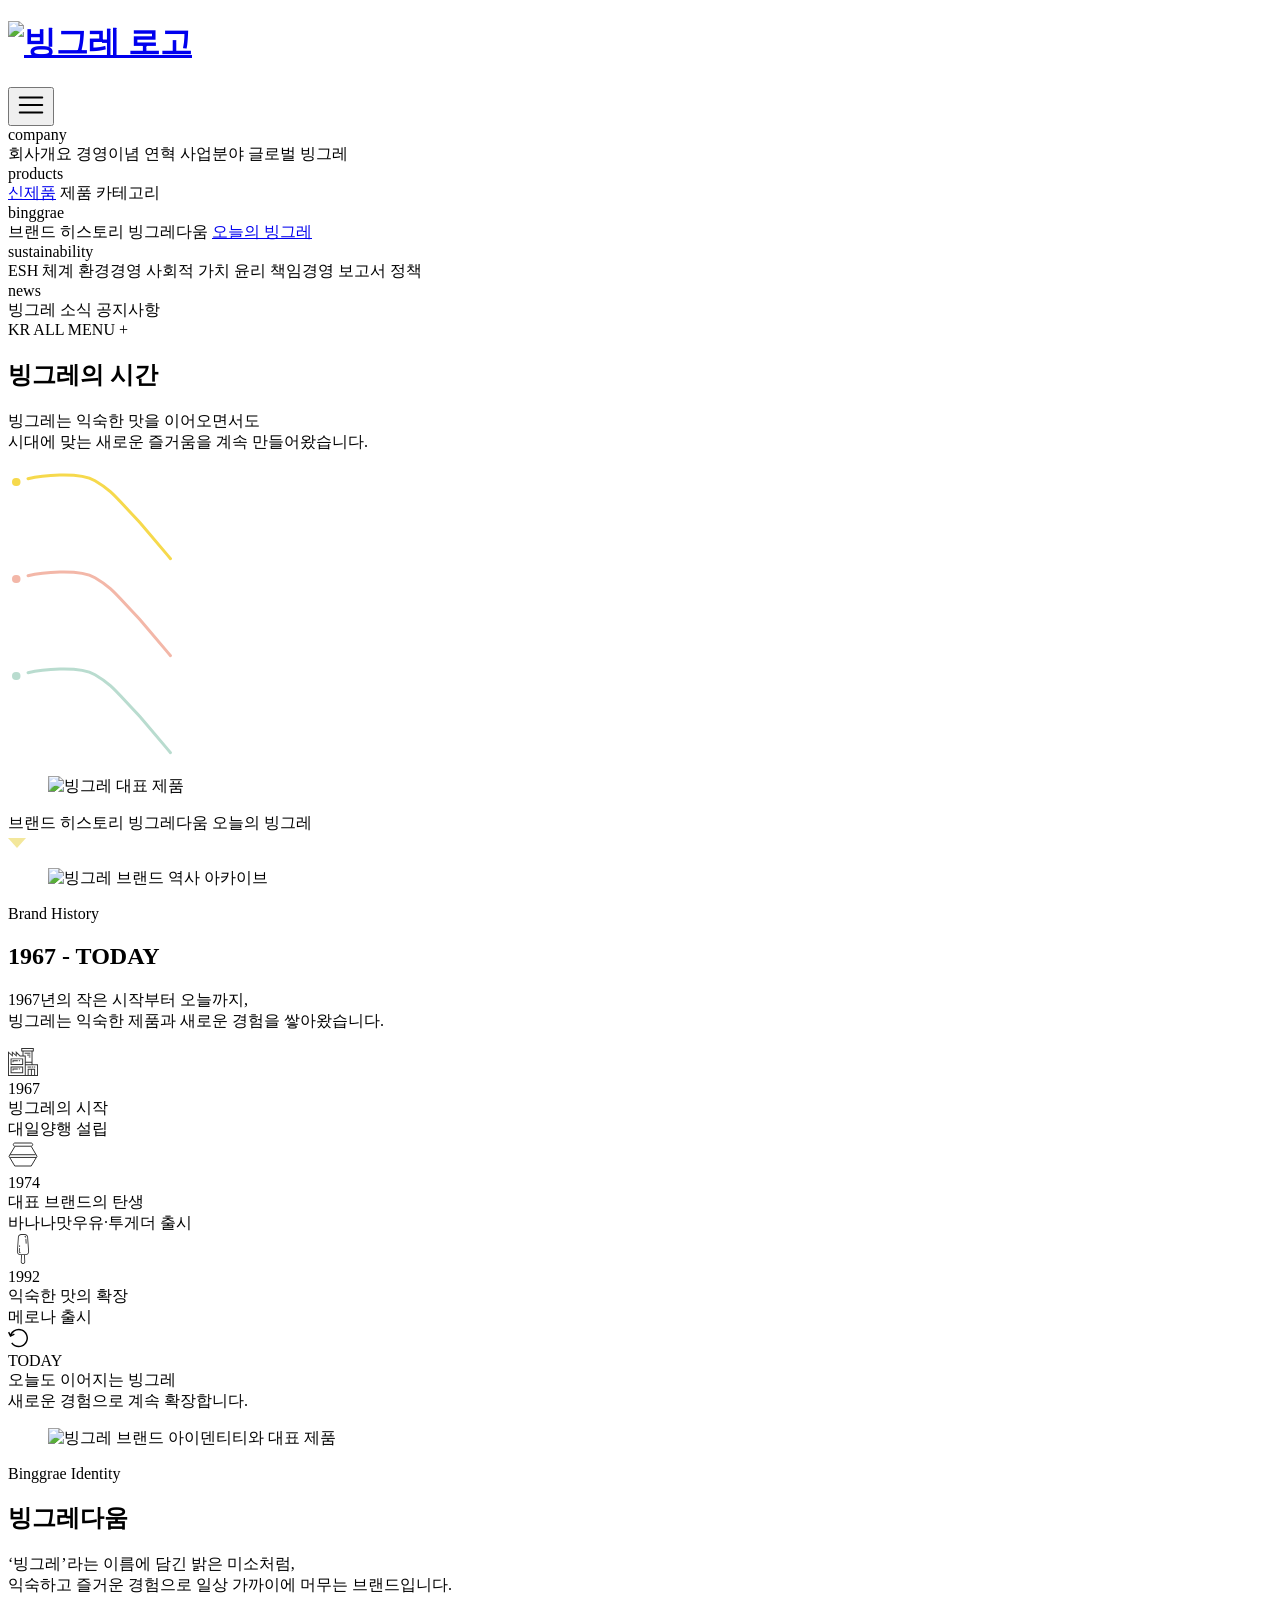
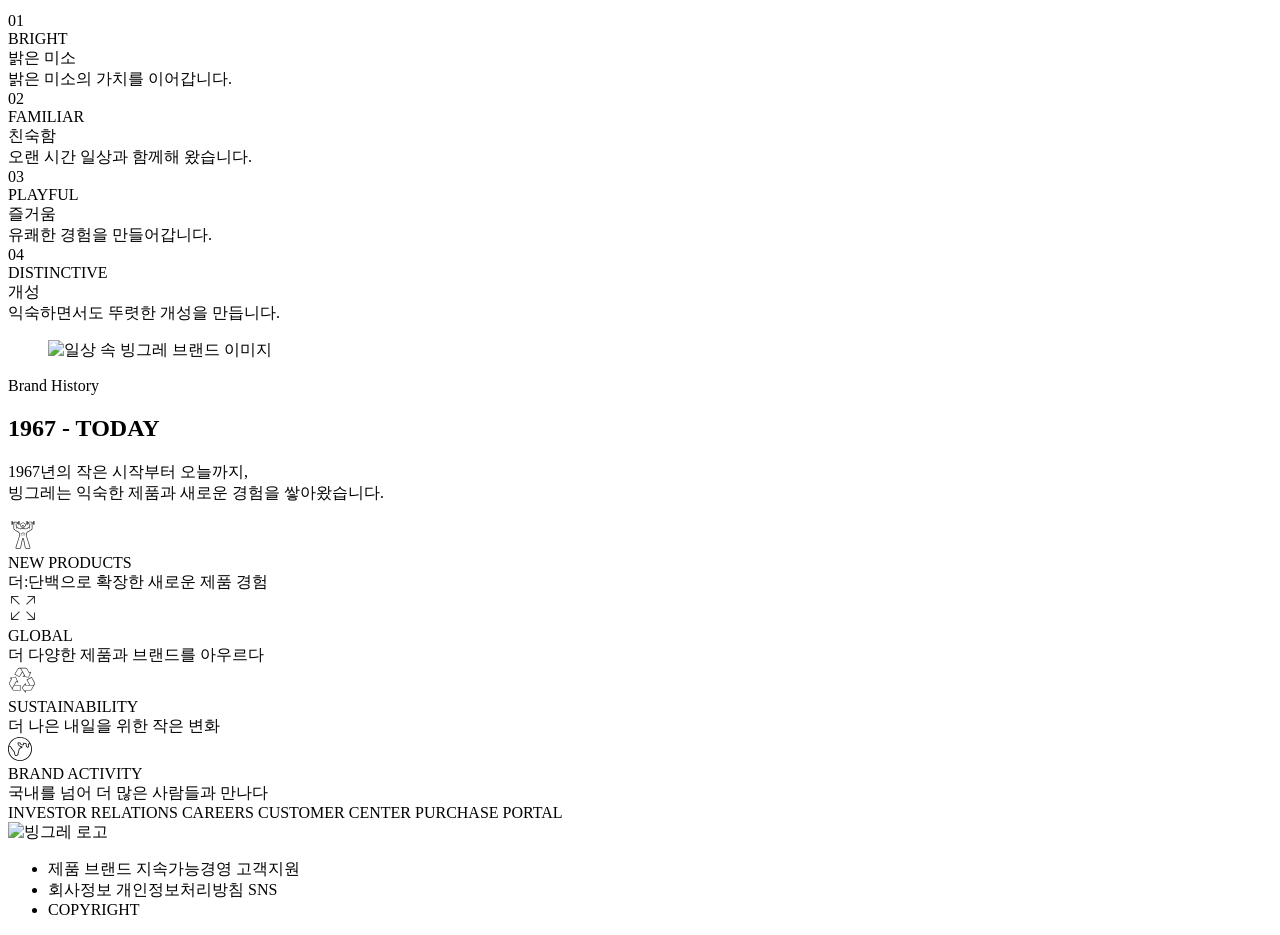
==== binggrae/index.html @ 40b44b86 "Create index.html" ====
<!DOCTYPE html>
<html lang="ko">

<head>
    <meta charset="UTF-8">
    <meta name="viewport" content="width=device-width, initial-scale=1.0">
    <title>빙그레의 시간</title>
    <link href="https://cdn.jsdelivr.net/gh/sun-typeface/SUIT@2/fonts/static/woff2/SUIT.css" rel="stylesheet">
    <link rel="stylesheet" href="./css/common.css">
    <link rel="stylesheet" href="./css/binggrae.css">
</head>

<body>
    <header class="header">
        <h1 class="header_logo">
            <a href="index.html">
                <img src="./images/logo.svg" alt="빙그레 로고">
            </a>
        </h1>
        <button class="hamburger" type="button" aria-label="전체 메뉴 열기">
            <svg width="30" height="30" viewBox="0 0 30 30" fill="none" xmlns="http://www.w3.org/2000/svg">
                <path d="M3.75 15H26.25M3.75 7.5H26.25M3.75 22.5H26.25" stroke="black" stroke-width="2"
                    stroke-linecap="round" stroke-linejoin="round" />
            </svg>
        </button>
        <div class="header_inner">
            <nav class="top_menu">
                <div class="main_menu">
                    <a class="company">company</a>
                    <div class="sub_menu">
                        <a class="company_overview">회사개요</a>
                        <a class="management_philosophy">경영이념</a>
                        <a class="history">연혁</a>
                        <a class="our_business">사업분야</a>
                        <a class="global_bingrae">글로벌 빙그레</a>
                    </div>
                </div>
                <div class="main_menu">
                    <a class="products">products</a>
                    <div class="sub_menu">
                        <a href="./products.html" class="new_product">신제품</a>
                        <a class="category">제품 카테고리</a>
                    </div>
                </div>
                <div class="main_menu">
                    <a class="binggrae">binggrae</a>
                    <div class="sub_menu">
                        <a class="brand_history">브랜드 히스토리</a>
                        <a class="binggrae_style">빙그레다움</a>
                        <a href="./binggrae.html" class="todays_binggrae">오늘의 빙그레</a>
                    </div>
                </div>
                <div class="main_menu">
                    <a class="sustainbility">sustainability</a>
                    <div class="sub_menu">
                        <a class="environment_safety_health">ESH 체계</a>
                        <a class="environmental_management">환경경영</a>
                        <a class="social_impact">사회적 가치</a>
                        <a class="ethical_management">윤리 책임경영</a>
                        <a class="reporting_policy">보고서 정책</a>
                    </div>
                </div>
                <div class="main_menu">
                    <a class="news">news</a>
                    <div class="sub_menu">
                        <a class="m_binggrae_news">빙그레 소식</a>
                        <a class="announcement">공지사항</a>
                    </div>
                </div>
            </nav>
        </div>
        <div class="utility_menu">
            <a>KR</a>
            <a>ALL MENU +</a>
        </div>
    </header>
    <main>
        <section id="brand_intro" class="history_active">
            <div class="brand_inner inner">
                <div class="brand_intro_header">
                    <div class="intro_top">
                        <div class="brand_introd_text">
                            <h2 class="intro_title">빙그레의 <span class="intro_deco">시간</span></h2>
                            <p class="intro_description">빙그레는 익숙한 맛을 이어오면서도<br>
                                시대에 맞는 새로운 즐거움을 계속 만들어왔습니다.</p>
                            <div class="brand_decoration decoration_history">
                                <svg width="168" height="93" viewBox="0 0 168 93" fill="none"
                                    xmlns="http://www.w3.org/2000/svg">
                                    <path d="M8 13H8.52242" stroke="#F6D94C" stroke-width="8" stroke-linecap="round"
                                        stroke-linejoin="round" />
                                    <path
                                        d="M20 9.7435C32 6.74334 70.5 2.24296 87 11.6789C103.5 21.1149 109 29.6789 132.5 54.1789C132.5 54.1789 148 72.6787 162.5 89.6787"
                                        stroke="#F6D94C" stroke-width="3" stroke-linecap="round" />
                                </svg>
                            </div>
                            <div class="brand_decoration decoration_identity">
                                <svg width="168" height="93" viewBox="0 0 168 93" fill="none"
                                    xmlns="http://www.w3.org/2000/svg">
                                    <path d="M8 13H8.52242" stroke="#F3B7A8" stroke-width="8" stroke-linecap="round"
                                        stroke-linejoin="round" />
                                    <path
                                        d="M20 9.7435C32 6.74334 70.5 2.24296 87 11.6789C103.5 21.1149 109 29.6789 132.5 54.1789C132.5 54.1789 148 72.6787 162.5 89.6787"
                                        stroke="#F3B7A8" stroke-width="3" stroke-linecap="round" />
                                </svg>
                            </div>
                            <div class="brand_decoration decoration_today">
                                <svg width="168" height="93" viewBox="0 0 168 93" fill="none"
                                    xmlns="http://www.w3.org/2000/svg">
                                    <path d="M8 13H8.52242" stroke="#B9DCCF" stroke-width="8" stroke-linecap="round"
                                        stroke-linejoin="round" />
                                    <path
                                        d="M20 9.7435C32 6.74334 70.5 2.24296 87 11.6789C103.5 21.1149 109 29.6789 132.5 54.1789C132.5 54.1789 148 72.6787 162.5 89.6787"
                                        stroke="#B9DCCF" stroke-width="3" stroke-linecap="round" />
                                </svg>
                            </div>
                        </div>
                        <figure class="brand_intro_products">
                            <img src="./images/brand_intro_products.png" alt="빙그레 대표 제품">
                        </figure>
                    </div>
                </div>
                <div class="intro_tabs">
                    <a class="tab_history tabs_button active">
                        브랜드 히스토리
                    </a>
                    <a class="tab_identity tabs_button">
                        빙그레다움
                    </a>
                    <a class="tab_today tabs_button">
                        오늘의 빙그레
                    </a>
                </div>
                <div class="brand_tab_indicator">
                    <svg width="18" height="10" viewBox="0 0 18 10" fill="none" xmlns="http://www.w3.org/2000/svg">
                        <path d="M9 10L0 0H18L9 10Z" fill="#F3E79B" />
                    </svg>
                </div>
            </div>
        </section>

        <section id="brand_history" class="brand_contents active">
            <div class="contents_inner inner">
                <div class="contents_top">
                    <figure class="content_img">
                        <img src="./images/brand_history_archive.jpg" alt="빙그레 브랜드 역사 아카이브">
                    </figure>
                    <div class="content_text">
                        <p class="content_sub_title">
                            Brand History
                        </p>
                        <h2 class="content_main_title">
                            1967 - TODAY
                        </h2>
                        <p class="content_decoration">
                            1967년의 작은 시작부터 오늘까지,<br>
                            빙그레는 익숙한 제품과 새로운 경험을 쌓아왔습니다.
                        </p>
                    </div>
                </div>
                <div class="contents_list">
                    <div class="history_start contents_item">
                        <div class="content_dot">
                            <svg width="30" height="28" viewBox="0 0 30 28" fill="none"
                                xmlns="http://www.w3.org/2000/svg">
                                <path
                                    d="M24.5162 16.3595V3.46067H25.8064V0H13.2258V3.46067H14.5161V7.55057H12.2971L7.74188 3.10797V6.63521L3.871 3.17449V6.63516L0 3.17449V28H30V16.3595H24.5162ZM14.1936 2.51686V0.943814H24.8387V2.51686H14.1936ZM17.742 13.8427V7.55057H15.4839V3.46067H23.5484V13.8427H17.742ZM23.5484 14.7865V16.3595H17.7419V14.7865H23.5484ZM16.7742 27.0562H0.967734V5.31995L4.83873 8.78062V5.31995L8.70973 8.78062V5.38647L11.8965 8.49444H16.7743L16.7742 27.0562ZM22.9032 27.0562H20.6452V21.7079H22.9032V27.0562ZM26.129 27.0562H23.8709V21.7079H26.129V27.0562ZM29.0323 27.0562H27.0968V20.7641H19.6774V27.0562H17.742V17.3034H29.0323V27.0562Z"
                                    fill="#333333" />
                                <path d="M22.4194 4.71907H16.6129V5.66288H22.4194V4.71907Z" fill="#333333" />
                                <path d="M22.4194 6.60675H19.1936V7.55057H22.4194V6.60675Z" fill="#333333" />
                                <path d="M22.4194 8.49438H20.8065V9.43819H22.4194V8.49438Z" fill="#333333" />
                                <path
                                    d="M2.58064 10.382V16.9888H15.1613V10.382H2.58064ZM14.1936 16.045H3.54838V11.3258H14.1935L14.1936 16.045Z"
                                    fill="#333333" />
                                <path
                                    d="M2.58064 18.5618V25.1686H15.1613V18.5618H2.58064ZM14.1936 24.2247H3.54838V19.5056H14.1935L14.1936 24.2247Z"
                                    fill="#333333" />
                                <path d="M23.3871 18.5618H19.5161V19.5056H23.3871V18.5618Z" fill="#333333" />
                                <path d="M27.258 18.5618H25.9678V19.5056H27.258V18.5618Z" fill="#333333" />
                                <path d="M25.3226 18.5618H24.0323V19.5056H25.3226V18.5618Z" fill="#333333" />
                                <path d="M4.51611 12.2696V14.3146H5.48385V13.2135H9.83871V12.2696H4.51611Z"
                                    fill="#333333" />
                                <path d="M12.0967 12.2696H10.8064V13.2135H12.0967V12.2696Z" fill="#333333" />
                                <path d="M4.51611 20.4494V22.4944H5.48385V21.3932H9.83871V20.4494H4.51611Z"
                                    fill="#333333" />
                                <path d="M12.0967 20.4494H10.8064V21.3932H12.0967V20.4494Z" fill="#333333" />
                            </svg>
                        </div>
                        <div class="content_year">
                            1967
                        </div>
                        <div class="content_title">
                            빙그레의 시작
                        </div>
                        <div class="content_detail">
                            대일양행 설립
                        </div>
                    </div>
                    <div class="history_birth contents_item">
                        <div class="content_dot">
                            <svg width="30" height="30" viewBox="0 0 30 30" fill="none"
                                xmlns="http://www.w3.org/2000/svg">
                                <g clip-path="url(#clip0_3648_17)">
                                    <path
                                        d="M6.92943 6.37191L1.91491 14.7214L1 16.2662L6.76465 26H23.2353L29 16.2662L23.2353 6.37191M1.91491 14.7214H2.31765M2.15294 14.7214H27.6824M2.15294 17.451H28.3412M6.92943 6.21134H23.0706C23.9803 6.21134 24.7177 5.49246 24.7177 4.60567C24.7177 3.71888 23.9803 3 23.0706 3H6.92943C6.01978 3 5.28236 3.71888 5.28236 4.60567C5.28236 5.49246 6.01978 6.21134 6.92943 6.21134Z"
                                        stroke="#333333" />
                                </g>
                                <defs>
                                    <clipPath id="clip0_3648_17">
                                        <rect width="30" height="30" fill="white" />
                                    </clipPath>
                                </defs>
                            </svg>
                        </div>
                        <div class="content_year">
                            1974
                        </div>
                        <div class="content_title">
                            대표 브랜드의 탄생
                        </div>
                        <div class="content_detail">
                            바나나맛우유·투게더 출시
                        </div>
                    </div>
                    <div class="history_expansion contents_item">
                        <div class="content_dot">
                            <svg width="30" height="30" viewBox="0 0 30 30" fill="none"
                                xmlns="http://www.w3.org/2000/svg">
                                <path
                                    d="M21.0663 17.5912L20.0505 3.03153C19.9319 1.33162 18.5042 0 16.8001 0H13.1959C11.4918 0 10.0641 1.33162 9.94546 3.03153L8.92969 17.5912C8.86705 18.4893 9.18325 19.382 9.79728 20.0404C10.4114 20.6987 11.2798 21.0763 12.1801 21.0763H13.1249L12.7783 27.6605C12.746 28.2755 12.9616 28.8603 13.3855 29.3071C13.8095 29.754 14.3821 30 14.998 30C15.6139 30 16.1866 29.754 16.6105 29.3071C17.0344 28.8603 17.2501 28.2755 17.2177 27.6605L16.8711 21.0763H17.8159C18.7161 21.0763 19.5846 20.6987 20.1987 20.0404C20.8127 19.382 21.1289 18.4893 21.0663 17.5912ZM16.3383 27.7067C16.3578 28.0781 16.2276 28.4312 15.9716 28.701C15.7157 28.9708 15.3699 29.1194 14.998 29.1194C14.6262 29.1194 14.2804 28.9708 14.0244 28.701C13.7684 28.4313 13.6382 28.0781 13.6578 27.7067L14.0068 21.0763H15.9893L16.3383 27.7067ZM19.5547 19.4398C19.1 19.9272 18.4825 20.1957 17.8159 20.1957H12.1802C11.5136 20.1957 10.8961 19.9272 10.4414 19.4398C9.98668 18.9522 9.76182 18.3176 9.80826 17.6526L10.824 3.09288C10.9106 1.85237 11.9525 0.880626 13.196 0.880626H16.8001C18.0436 0.880626 19.0855 1.85237 19.1721 3.09282L20.1878 17.6525C20.2342 18.3175 20.0094 18.9522 19.5547 19.4398Z"
                                    fill="#333333" />
                                <path
                                    d="M11.5699 13.0906C11.5803 13.0913 11.5906 13.0917 11.601 13.0917C11.8302 13.0917 12.0235 12.9142 12.0398 12.682L12.1053 11.7424C12.1222 11.4998 11.9393 11.2895 11.6967 11.2725C11.4545 11.2562 11.2437 11.4385 11.2268 11.6811L11.1612 12.6207C11.1443 12.8633 11.3272 13.0737 11.5699 13.0906Z"
                                    fill="#333333" />
                                <path
                                    d="M18.3132 5.10691C18.2962 4.86433 18.0864 4.6818 17.8433 4.6983C17.6007 4.71527 17.4178 4.92562 17.4347 5.1682L17.7296 9.39527C17.7458 9.62746 17.9392 9.80499 18.1684 9.80499C18.1786 9.80499 18.189 9.80464 18.1995 9.80388C18.4421 9.78691 18.625 9.57656 18.6081 9.33398L18.3132 5.10691Z"
                                    fill="#333333" />
                                <path
                                    d="M17.7363 3.63352C17.7465 3.63352 17.7569 3.63317 17.7673 3.63241C18.0099 3.6155 18.1929 3.40509 18.1759 3.16257C18.1258 2.44274 17.5213 1.87891 16.7997 1.87891C16.5565 1.87891 16.3594 2.07605 16.3594 2.31922C16.3594 2.56239 16.5565 2.75953 16.7997 2.75953C17.0606 2.75953 17.2793 2.96349 17.2975 3.2238C17.3137 3.45599 17.5071 3.63352 17.7363 3.63352Z"
                                    fill="#333333" />
                                <path
                                    d="M12.1807 18.3168C12.0014 18.3168 11.8833 18.2305 11.8158 18.1582C11.7482 18.0858 11.6704 17.9619 11.6828 17.783L11.9076 14.5608C11.9245 14.3182 11.7416 14.1079 11.499 14.0909C11.2567 14.0741 11.046 14.2569 11.0291 14.4995L10.8043 17.7218C10.768 18.2424 11.0189 18.595 11.1717 18.7588C11.3245 18.9227 11.6588 19.1975 12.1807 19.1975C12.4239 19.1975 12.621 19.0003 12.621 18.7572C12.621 18.514 12.4239 18.3168 12.1807 18.3168Z"
                                    fill="#333333" />
                            </svg>
                        </div>
                        <div class="content_year">
                            1992
                        </div>
                        <div class="content_title">
                            익숙한 맛의 확장
                        </div>
                        <div class="content_detail">
                            메로나 출시
                        </div>
                    </div>
                    <div class="history_today contents_item">
                        <div class="history_dot">
                            <svg width="20" height="20" viewBox="0 0 20 20" fill="none"
                                xmlns="http://www.w3.org/2000/svg">
                                <g clip-path="url(#clip0_3648_37)">
                                    <path
                                        d="M10.7393 0.739258C7.08653 0.739258 3.86294 2.84696 2.36185 6.04212L1.31765 3.87394L0 4.50861L2.16855 9.01L6.66994 6.84133L6.03515 5.52393L3.69018 6.65337C4.95693 3.97024 7.66788 2.20177 10.7393 2.20177C15.0395 2.20177 18.5378 5.70026 18.5378 10.0004C18.5378 14.3006 15.0395 17.7992 10.7393 17.7992C8.20723 17.7992 5.82303 16.5622 4.36187 14.4903L3.16648 15.3334C4.90192 17.7931 7.73271 19.2616 10.7393 19.2616C15.8455 19.2616 20 15.1071 20 10.0004C20 4.89378 15.8455 0.739258 10.7393 0.739258Z"
                                        fill="black" />
                                </g>
                                <defs>
                                    <clipPath id="clip0_3648_37">
                                        <rect width="20" height="20" fill="white" />
                                    </clipPath>
                                </defs>
                            </svg>
                        </div>
                        <div class="history_year">
                            TODAY
                        </div>
                        <div class="content_title">
                            오늘도 이어지는 빙그레
                        </div>
                        <div class="content_detail">
                            새로운 경험으로 계속 확장합니다.
                        </div>
                    </div>
                </div>
            </div>
        </section>

        <section id="brand_identity" class="brand_contents">
            <div class="contents_inner inner">
                <div class="contents_top">
                    <figure class="content_img">
                        <img src="./images/brand_identity_products.jpg" alt="빙그레 브랜드 아이덴티티와 대표 제품">
                    </figure>
                    <div class="content_text">
                        <p class="content_sub_title">
                            Binggrae Identity
                        </p>
                        <h2 class="content_main_title">
                            빙그레다움
                        </h2>
                        <p class="content_decoration">
                            ‘빙그레’라는 이름에 담긴 밝은 미소처럼,<br>
                            익숙하고 즐거운 경험으로 일상 가까이에 머무는 브랜드입니다.
                        </p>
                    </div>
                </div>
                <div class="contents_list">
                    <div class="identity_bright contents_item">
                        <div class="identity_counter">
                            01
                        </div>
                        <div class="identity_keyword">
                            BRIGHT
                        </div>
                        <div class="content_title">
                            밝은 미소
                        </div>
                        <div class="content_detail">
                            밝은 미소의 가치를 이어갑니다.
                        </div>
                    </div>
                    <div class="identity_familiar contents_item">
                        <div class="identity_counter">
                            02
                        </div>
                        <div class="identity_keyword">
                            FAMILIAR
                        </div>
                        <div class="content_title">
                            친숙함
                        </div>
                        <div class="content_detail">
                            오랜 시간 일상과 함께해 왔습니다.
                        </div>
                    </div>
                    <div class="identity_playful contents_item">
                        <div class="identity_counter">
                            03
                        </div>
                        <div class="identity_keyword">
                            PLAYFUL
                        </div>
                        <div class="content_title">
                            즐거움
                        </div>
                        <div class="content_detail">
                            유쾌한 경험을 만들어갑니다.
                        </div>
                    </div>
                    <div class="identity_distinctive contents_item">
                        <div class="identity_counter">
                            04
                        </div>
                        <div class="identity_keyword">
                            DISTINCTIVE
                        </div>
                        <div class="content_title">
                            개성
                        </div>
                        <div class="content_detail">
                            익숙하면서도 뚜렷한 개성을 만듭니다.
                        </div>
                    </div>
                </div>
            </div>
        </section>

        <section id="brand_today" class="brand_contents">
            <div class="contents_inner inner">
                <div class="contents_top">
                    <figure class="content_img">
                        <img src="./images/brand_today_lifestyle.jpg" alt="일상 속 빙그레 브랜드 이미지">
                    </figure>
                    <div class="content_text">
                        <p class="content_sub_title">
                            Brand History
                        </p>
                        <h2 class="content_main_title">
                            1967 - TODAY
                        </h2>
                        <p class="content_decoration">
                            1967년의 작은 시작부터 오늘까지,<br>
                            빙그레는 익숙한 제품과 새로운 경험을 쌓아왔습니다.
                        </p>
                    </div>
                </div>
                <div class="contents_list">
                    <div class="today_products contents_item">
                        <div class="content_dot">
                            <svg width="30" height="30" viewBox="0 0 30 30" fill="none"
                                xmlns="http://www.w3.org/2000/svg">
                                <path
                                    d="M26.0803 1.08496H25.6249C25.5671 1.08496 25.5098 1.09635 25.4564 1.11849C25.4029 1.14062 25.3544 1.17306 25.3135 1.21396C25.2726 1.25486 25.2401 1.30341 25.218 1.35685C25.1959 1.41029 25.1845 1.46756 25.1845 1.5254V2.51547H24.1963C24.1569 2.27904 24.0347 2.06434 23.8515 1.90978C23.6683 1.75522 23.4361 1.6709 23.1964 1.6719H21.3096C21.0745 1.6723 20.8469 1.75412 20.6653 1.90343C20.4838 2.05275 20.3596 2.26035 20.3138 2.49092L20.309 2.51547H19.7188V1.5254C19.7188 1.40859 19.6724 1.29656 19.5898 1.21396C19.5072 1.13137 19.3952 1.08496 19.2784 1.08496H18.823C18.7651 1.08496 18.7079 1.09635 18.6544 1.11849C18.601 1.14062 18.5524 1.17306 18.5115 1.21396C18.4707 1.25486 18.4382 1.30341 18.4161 1.35685C18.3939 1.41029 18.3825 1.46756 18.3825 1.5254V4.3669C18.3825 4.42474 18.3939 4.48201 18.4161 4.53545C18.4382 4.58888 18.4707 4.63744 18.5115 4.67833C18.5524 4.71923 18.601 4.75168 18.6544 4.77381C18.7079 4.79594 18.7651 4.80733 18.823 4.80733H19.2784C19.3952 4.80733 19.5072 4.76093 19.5898 4.67833C19.6724 4.59573 19.7188 4.48371 19.7188 4.3669V3.3768H20.1938C20.2196 3.57527 20.3033 3.76176 20.4343 3.913C20.5654 4.06424 20.7381 4.17353 20.9309 4.22725L21.3776 4.34965C21.4566 4.37158 21.5238 4.42366 21.5648 4.49468C21.6058 4.56569 21.6172 4.64995 21.5967 4.72933L20.984 7.06913C20.9698 7.12188 20.9422 7.17004 20.9038 7.20888C20.8654 7.24771 20.8175 7.2759 20.7649 7.29066C20.1762 7.4655 19.5279 7.76617 18.8378 8.18433C18.345 8.4826 17.7553 8.57676 17.1941 8.44674C16.4613 8.28264 15.7119 8.20471 14.961 8.21454C14.2102 8.20494 13.4608 8.28287 12.728 8.44674C12.1669 8.57682 11.5771 8.48267 11.0843 8.18433C10.3942 7.76617 9.74592 7.4655 9.15724 7.29069C9.10464 7.27591 9.05679 7.24771 9.01837 7.20887C8.97996 7.17002 8.95229 7.12186 8.9381 7.06911L8.32538 4.72933C8.30488 4.64993 8.31637 4.56566 8.35738 4.49465C8.39839 4.42364 8.46564 4.37157 8.54465 4.34964L8.99125 4.22727C9.18406 4.17357 9.35677 4.06428 9.48785 3.91304C9.61893 3.7618 9.70257 3.5753 9.72833 3.37683H10.2785V4.3669C10.2785 4.48371 10.3249 4.59573 10.4075 4.67833C10.4901 4.76093 10.6021 4.80733 10.719 4.80733H11.1744C11.2322 4.80733 11.2895 4.79594 11.3429 4.77381C11.3964 4.75168 11.4449 4.71923 11.4858 4.67833C11.5267 4.63744 11.5592 4.58888 11.5813 4.53545C11.6034 4.48201 11.6148 4.42474 11.6148 4.3669V1.5254C11.6148 1.46756 11.6034 1.41029 11.5813 1.35685C11.5592 1.30341 11.5267 1.25486 11.4858 1.21396C11.4449 1.17306 11.3964 1.14062 11.3429 1.11849C11.2895 1.09635 11.2322 1.08496 11.1744 1.08496H10.719C10.6021 1.08496 10.4901 1.13137 10.4075 1.21396C10.3249 1.29656 10.2785 1.40859 10.2785 1.5254V2.51547H9.6132L9.60836 2.49089C9.56256 2.26034 9.43833 2.05276 9.25677 1.90345C9.07522 1.75414 8.84756 1.67232 8.6125 1.6719H6.72571C6.48602 1.67088 6.25379 1.7552 6.07058 1.90976C5.88737 2.06432 5.76515 2.27903 5.72578 2.51547H4.81286V1.5254C4.81286 1.40859 4.76645 1.29656 4.68385 1.21396C4.60126 1.13137 4.48923 1.08496 4.37242 1.08496H3.917C3.80019 1.08496 3.68816 1.13136 3.60556 1.21396C3.52297 1.29656 3.47656 1.40859 3.47656 1.5254V4.3669C3.47656 4.48371 3.52297 4.59574 3.60556 4.67833C3.68816 4.76093 3.80019 4.80733 3.917 4.80733H4.37242C4.48923 4.80733 4.60126 4.76093 4.68385 4.67833C4.76645 4.59573 4.81286 4.48371 4.81286 4.3669V3.3768H5.60316C5.39749 4.98536 5.33638 6.60912 5.42055 8.22859C5.44486 8.66453 5.57837 9.08737 5.80881 9.45823C6.03925 9.82909 6.35922 10.1361 6.7393 10.351L10.3817 12.4179C10.548 12.5122 10.6887 12.6457 10.7916 12.8068C10.8945 12.968 10.9564 13.1518 10.972 13.3424L11.1065 14.9831C11.1532 15.5474 11.0907 16.1155 10.9223 16.6561L7.60015 27.3551C7.54423 27.5352 7.53142 27.7259 7.56275 27.9119C7.59408 28.0979 7.66868 28.2738 7.78053 28.4257C7.89237 28.5775 8.03834 28.7009 8.20665 28.786C8.37496 28.8711 8.5609 28.9154 8.74948 28.9154H11.4601C11.8156 28.9143 12.1599 28.7912 12.4356 28.5666C12.7112 28.3421 12.9014 28.0298 12.9744 27.6818L14.7906 18.8875C14.7971 18.8448 14.8193 18.8061 14.8528 18.7788C14.8863 18.7515 14.9287 18.7376 14.9718 18.7398H14.972C15.0152 18.7377 15.0576 18.7516 15.0911 18.779C15.1246 18.8063 15.1467 18.8451 15.1531 18.8879L16.9491 27.6786C17.0214 28.0273 17.2114 28.3405 17.4872 28.5657C17.7631 28.7909 18.108 28.9144 18.4641 28.9154H21.1727C21.3613 28.9154 21.5472 28.8711 21.7155 28.786C21.8838 28.7009 22.0298 28.5775 22.1416 28.4257C22.2535 28.2738 22.3281 28.0978 22.3594 27.9119C22.3907 27.7259 22.3779 27.5352 22.322 27.3551L18.9998 16.6561C18.8314 16.1155 18.7689 15.5474 18.8157 14.9831L18.9502 13.3424C18.9657 13.1519 19.0277 12.968 19.1305 12.8069C19.2334 12.6457 19.3742 12.5122 19.5405 12.4179L23.1828 10.351C23.5629 10.1361 23.8829 9.82908 24.1133 9.45823C24.3437 9.08738 24.4772 8.66455 24.5015 8.22862C24.5857 6.60914 24.5246 4.98537 24.3189 3.3768H25.1845V4.3669C25.1845 4.42474 25.1959 4.48201 25.218 4.53545C25.2401 4.58888 25.2726 4.63744 25.3135 4.67833C25.3544 4.71923 25.4029 4.75168 25.4564 4.77381C25.5098 4.79594 25.5671 4.80733 25.6249 4.80733H26.0803C26.1972 4.80733 26.3092 4.76093 26.3918 4.67833C26.4744 4.59574 26.5208 4.48371 26.5208 4.3669V1.5254C26.5208 1.40859 26.4744 1.29656 26.3918 1.21396C26.3092 1.13136 26.1972 1.08496 26.0803 1.08496ZM23.7996 8.1877C23.7818 8.50639 23.6843 8.81552 23.5159 9.08667C23.3475 9.35782 23.1137 9.58229 22.8358 9.73946L19.1935 11.8064C18.9275 11.9572 18.7024 12.1707 18.5379 12.4284C18.3733 12.6862 18.2743 12.9802 18.2495 13.2849L18.1149 14.9257C18.0607 15.5797 18.1332 16.2381 18.3283 16.8646L21.6504 27.5636C21.6737 27.6385 21.679 27.7178 21.666 27.7951C21.653 27.8724 21.622 27.9455 21.5755 28.0087C21.529 28.0718 21.4683 28.1231 21.3983 28.1585C21.3284 28.1938 21.2511 28.2122 21.1727 28.2122H18.4641C18.27 28.2117 18.0819 28.1444 17.9315 28.0216C17.781 27.8988 17.6774 27.728 17.6381 27.5378L15.8421 18.7471C15.8044 18.5451 15.6965 18.363 15.5374 18.2329C15.3783 18.1029 15.1782 18.0334 14.9728 18.0367H14.9717C14.7665 18.0332 14.5666 18.1024 14.4074 18.232C14.2482 18.3617 14.14 18.5435 14.102 18.7453L12.2858 27.5396C12.246 27.7293 12.1423 27.8997 11.992 28.0221C11.8417 28.1445 11.6539 28.2117 11.4601 28.2123H8.74948C8.67109 28.2123 8.59379 28.1939 8.52382 28.1585C8.45385 28.1231 8.39317 28.0718 8.34667 28.0087C8.30017 27.9456 8.26916 27.8724 8.25614 27.7951C8.24312 27.7178 8.24844 27.6385 8.27169 27.5636L11.5938 16.8646C11.7889 16.238 11.8614 15.5797 11.8072 14.9257L11.6726 13.2849C11.6478 12.9802 11.5488 12.6861 11.3843 12.4284C11.2197 12.1707 10.9946 11.9571 10.7286 11.8063L7.08625 9.73942C6.80843 9.58226 6.57458 9.35778 6.40619 9.08662C6.23779 8.81546 6.14025 8.50633 6.12255 8.18763C5.98567 5.84148 6.24883 3.70301 6.41786 2.63707C6.4293 2.56377 6.46666 2.49701 6.52315 2.44892C6.57964 2.40082 6.65151 2.3746 6.7257 2.37501H8.61249C8.68471 2.37513 8.75465 2.40026 8.81043 2.44613C8.86621 2.492 8.90438 2.55577 8.91845 2.6266L9.02894 3.18822C9.04384 3.26546 9.02911 3.34548 8.98769 3.41236C8.94626 3.47923 8.88118 3.52805 8.80538 3.54911L8.35883 3.67149C8.10164 3.74291 7.88277 3.91242 7.7493 4.14357C7.61583 4.37472 7.57844 4.64902 7.64516 4.90746L8.25787 7.2472C8.27769 7.32211 8.3062 7.39444 8.34283 7.46272C8.24016 7.69453 8.18949 7.94602 8.19439 8.1995C8.19472 8.29479 8.2328 8.38606 8.30029 8.45333C8.36778 8.5206 8.45918 8.55837 8.55447 8.55838H8.55564C8.60293 8.55824 8.64973 8.54877 8.69336 8.53054C8.73699 8.5123 8.7766 8.48564 8.80993 8.45209C8.84326 8.41854 8.86965 8.37876 8.8876 8.335C8.90554 8.29125 8.91469 8.24439 8.91453 8.1971C8.91398 8.11685 8.92148 8.03674 8.93693 7.95799C8.94368 7.96015 8.95026 7.96268 8.95706 7.96469C9.48063 8.12021 10.0902 8.40409 10.7199 8.78566C11.3685 9.17877 12.1449 9.30319 12.8838 9.13241C13.5648 8.98005 14.2613 8.90797 14.9591 8.91767L14.9629 8.91538L14.963 8.91767C15.6608 8.90811 16.3573 8.98018 17.0384 9.13241C17.7773 9.30327 18.5537 9.17885 19.2022 8.78566C19.8319 8.40409 20.4414 8.12021 20.9652 7.96469C21.0067 7.95231 21.0475 7.93728 21.0872 7.91972C21.1082 8.01064 21.1182 8.10377 21.117 8.1971C21.1169 8.24443 21.1261 8.29134 21.1441 8.33512C21.162 8.3789 21.1885 8.41871 21.2219 8.45227C21.2553 8.48582 21.2949 8.51247 21.3386 8.53068C21.3823 8.54888 21.4292 8.5583 21.4765 8.55838H21.4771C21.5724 8.55838 21.6638 8.5206 21.7313 8.45334C21.7988 8.38607 21.8369 8.29479 21.8372 8.1995C21.845 7.9028 21.7739 7.60934 21.631 7.34917C21.6439 7.31581 21.655 7.28178 21.6642 7.24722L22.277 4.90745C22.3437 4.64902 22.3063 4.37472 22.1728 4.14357C22.0394 3.91243 21.8205 3.7429 21.5634 3.67148L21.1168 3.54912C21.041 3.52805 20.9759 3.47922 20.9344 3.41234C20.893 3.34546 20.8783 3.26543 20.8931 3.18818L21.0037 2.62659C21.0177 2.55576 21.0559 2.49198 21.1117 2.44611C21.1674 2.40024 21.2374 2.37511 21.3096 2.37499H23.1964C23.2706 2.37459 23.3425 2.40083 23.399 2.44892C23.4554 2.49702 23.4928 2.56379 23.5042 2.63709C23.6733 3.70314 23.9365 5.84177 23.7996 8.1877Z"
                                    fill="#333333" />
                                <path
                                    d="M14.9999 7.73803C16.5528 7.73803 17.8162 6.53938 17.8162 5.06604C17.8162 3.5927 16.5527 2.39404 14.9999 2.39404C13.447 2.39404 12.1836 3.5927 12.1836 5.06604C12.1836 6.53939 13.4469 7.73803 14.9999 7.73803ZM14.9999 3.09717C16.1651 3.09717 17.1131 3.98039 17.1131 5.06604C17.1131 6.15169 16.1651 7.03491 14.9999 7.03491C13.8347 7.03491 12.8867 6.15168 12.8867 5.06604C12.8867 3.9804 13.8347 3.09717 14.9999 3.09717Z"
                                    fill="#333333" />
                                <path
                                    d="M14.9971 6.39618C15.6383 6.39618 15.8859 6.00806 15.9815 5.70832C15.9942 5.66908 15.9974 5.6274 15.9909 5.58667C15.9844 5.54595 15.9683 5.50735 15.9441 5.474C15.9198 5.44065 15.888 5.4135 15.8513 5.39477C15.8146 5.37604 15.7739 5.36626 15.7327 5.36621H14.2615C14.2202 5.36626 14.1796 5.37604 14.1429 5.39478C14.1061 5.41351 14.0743 5.44065 14.0501 5.474C14.0258 5.50735 14.0098 5.54596 14.0033 5.58668C13.9968 5.6274 14 5.66908 14.0126 5.70833C14.1082 6.00806 14.3558 6.39618 14.9971 6.39618Z"
                                    fill="#333333" />
                                <path
                                    d="M14.3152 12.5059C14.2238 12.5059 14.1362 12.5422 14.0716 12.6068C14.0069 12.6714 13.9706 12.759 13.9706 12.8504V12.9336C13.9706 12.9999 13.9442 13.0636 13.8972 13.1105C13.8503 13.1575 13.7866 13.1839 13.7202 13.184H13.032C12.9407 13.184 12.853 13.2203 12.7884 13.2849C12.7238 13.3495 12.6875 13.4371 12.6875 13.5285C12.6875 13.6199 12.7238 13.7075 12.7884 13.7721C12.853 13.8367 12.9407 13.873 13.032 13.873H13.7202C13.9693 13.8727 14.2081 13.7737 14.3842 13.5975C14.5604 13.4214 14.6594 13.1826 14.6597 12.9336V12.8504C14.6597 12.759 14.6234 12.6714 14.5588 12.6068C14.4942 12.5422 14.4066 12.5059 14.3152 12.5059Z"
                                    fill="#333333" />
                                <path
                                    d="M16.9597 13.184H16.2715C16.2051 13.1839 16.1415 13.1575 16.0945 13.1105C16.0476 13.0636 16.0212 12.9999 16.0211 12.9336V12.8504C16.0211 12.8051 16.0122 12.7603 15.9949 12.7185C15.9776 12.6767 15.9522 12.6388 15.9202 12.6068C15.8882 12.5748 15.8502 12.5494 15.8084 12.5321C15.7666 12.5148 15.7218 12.5059 15.6766 12.5059C15.6313 12.5059 15.5865 12.5148 15.5447 12.5321C15.5029 12.5494 15.4649 12.5748 15.4329 12.6068C15.4009 12.6388 15.3756 12.6767 15.3583 12.7185C15.3409 12.7603 15.332 12.8051 15.332 12.8504V12.9336C15.3323 13.1826 15.4314 13.4214 15.6075 13.5975C15.7836 13.7737 16.0224 13.8727 16.2715 13.873H16.9597C17.0511 13.873 17.1387 13.8367 17.2033 13.7721C17.2679 13.7075 17.3042 13.6199 17.3042 13.5285C17.3042 13.4371 17.2679 13.3495 17.2033 13.2849C17.1387 13.2203 17.0511 13.184 16.9597 13.184Z"
                                    fill="#333333" />
                                <path
                                    d="M14.3152 14.6797H13.032C12.9407 14.6797 12.853 14.716 12.7884 14.7806C12.7238 14.8452 12.6875 14.9328 12.6875 15.0242C12.6875 15.1156 12.7238 15.2032 12.7884 15.2678C12.853 15.3325 12.9407 15.3688 13.032 15.3688H14.3152C14.4066 15.3688 14.4942 15.3325 14.5588 15.2678C14.6234 15.2032 14.6597 15.1156 14.6597 15.0242C14.6597 14.9328 14.6234 14.8452 14.5588 14.7806C14.4942 14.716 14.4066 14.6797 14.3152 14.6797Z"
                                    fill="#333333" />
                                <path
                                    d="M16.9597 14.6797H15.6766C15.5852 14.6797 15.4976 14.716 15.4329 14.7806C15.3683 14.8452 15.332 14.9328 15.332 15.0242C15.332 15.1156 15.3683 15.2032 15.4329 15.2678C15.4976 15.3325 15.5852 15.3688 15.6766 15.3688H16.9597C17.0511 15.3688 17.1387 15.3325 17.2033 15.2678C17.2679 15.2032 17.3042 15.1156 17.3042 15.0242C17.3042 14.9328 17.2679 14.8452 17.2033 14.7806C17.1387 14.716 17.0511 14.6797 16.9597 14.6797Z"
                                    fill="#333333" />
                            </svg>
                        </div>
                        <div class="content_title">
                            NEW PRODUCTS
                        </div>
                        <div class="content_detail">
                            더:단백으로 확장한 새로운 제품 경험
                        </div>
                    </div>
                    <div class="today_global contents_item">
                        <div class="content_dot">
                            <svg width="30" height="30" viewBox="0 0 30 30" fill="none"
                                xmlns="http://www.w3.org/2000/svg">
                                <path
                                    d="M10.5011 4.00426V3.00488H3.00391V10.5021H4.00328V4.71113L11.117 11.8249L11.8239 11.118L4.71016 4.00426H10.5011Z"
                                    fill="#333333" />
                                <path
                                    d="M19.4986 3.00488V4.00426H25.2895L18.1758 11.118L18.8827 11.8249L25.9964 4.71113V10.5021H26.9958V3.00488H19.4986Z"
                                    fill="#333333" />
                                <path
                                    d="M11.117 18.1753L4.00328 25.289V19.4981H3.00391V26.9953H10.5011V25.9959H4.71016L11.8239 18.8822L11.117 18.1753Z"
                                    fill="#333333" />
                                <path
                                    d="M25.9964 25.289L18.8827 18.1753L18.1758 18.8822L25.2895 25.9959H19.4986V26.9953H26.9958V19.4981H25.9964V25.289Z"
                                    fill="#333333" />
                            </svg>
                        </div>
                        <div class="content_title">
                            GLOBAL
                        </div>
                        <div class="content_detail">
                            더 다양한 제품과 브랜드를 아우르다
                        </div>
                    </div>
                    <div class="today_sustainability contents_item">
                        <div class="content_dot">
                            <svg width="28" height="28" viewBox="0 0 28 28" fill="none"
                                xmlns="http://www.w3.org/2000/svg">
                                <path
                                    d="M17.5015 26.5652C17.4078 26.5652 17.316 26.5223 17.2556 26.4462L13.7556 22.0712C13.6637 21.9565 13.6637 21.7929 13.7556 21.6783L17.2556 17.3033C17.3387 17.1983 17.4787 17.1572 17.6056 17.2027C17.7325 17.2473 17.8165 17.3663 17.8165 17.5002V18.9352H21.4398L18.7168 14.022C18.6757 13.9494 18.6661 13.8628 18.6897 13.7832C18.7133 13.7035 18.7667 13.6353 18.8393 13.5942L23.4348 11.047C23.5083 11.0068 23.5941 10.9972 23.6746 11.0199C23.7551 11.0427 23.8225 11.0969 23.8636 11.1704L26.738 16.3627C27.0985 17.0145 27.0915 17.7942 26.7196 18.4478C26.7187 18.4487 26.7187 18.4487 26.7187 18.4487L23.7122 23.7634C23.3438 24.4135 22.65 24.8169 21.9001 24.8169C21.8975 24.8169 21.8948 24.8169 21.8922 24.8169H17.8165V26.2502C17.8165 26.384 17.7316 26.503 17.6056 26.5477C17.5715 26.5599 17.5365 26.5652 17.5015 26.5652ZM14.4048 21.8752L17.1865 25.3524V24.5002C17.1865 24.326 17.3273 24.1852 17.5015 24.1852H21.894C21.8957 24.1852 21.8983 24.1852 21.9001 24.1852C22.4321 24.1852 22.9046 23.9122 23.1645 23.451L25.4027 19.4952C25.2312 19.5415 25.0527 19.566 24.8698 19.566C24.8663 19.566 24.862 19.566 24.8576 19.566H17.5015C17.3273 19.566 17.1865 19.4252 17.1865 19.251V18.3988L14.4048 21.8752ZM22.16 18.9352H24.8585C24.8611 18.9352 24.8646 18.9352 24.8672 18.9352C25.4001 18.9352 25.8857 18.6368 26.171 18.1363C26.4378 17.6682 26.444 17.1318 26.1858 16.6672L23.4646 11.7497L19.4203 13.9914L22.16 18.9352ZM12.2462 24.8152L6.31108 24.8117C5.56645 24.8108 4.88833 24.4275 4.49633 23.7853L1.3052 18.579C0.913203 17.9394 0.897453 17.1335 1.26583 16.4755L3.24158 12.9108L1.9877 12.2152C1.87045 12.1504 1.80745 12.0183 1.82933 11.887C1.85208 11.7558 1.95533 11.6517 2.08658 11.6298L7.60958 10.6892C7.75745 10.6638 7.89833 10.7434 7.95433 10.8799L10.0841 16.0617C10.1348 16.1859 10.1025 16.3277 10.0018 16.416C9.90208 16.5062 9.75683 16.5219 9.63958 16.4563L8.38483 15.7607L6.62783 18.9299H12.2453C12.4195 18.9299 12.5603 19.0708 12.5603 19.2449V24.5002C12.5603 24.5842 12.5271 24.6647 12.4685 24.7233C12.4098 24.7819 12.3293 24.8152 12.2462 24.8152ZM5.03358 23.4572C5.31445 23.9174 5.78083 24.1817 6.31108 24.1817L11.9303 24.1852V19.5617H6.27958L4.97145 21.9215C4.70808 22.3888 4.73258 22.9619 5.03358 23.4572ZM3.07883 12.0997L3.82345 12.5127C3.89608 12.5529 3.9512 12.6212 3.97395 12.7017C3.9967 12.7822 3.98708 12.8679 3.94683 12.9405L1.81708 16.7827C1.55545 17.249 1.56595 17.7977 1.84333 18.25L4.21808 22.1263C4.26183 21.9495 4.3292 21.778 4.42108 21.6144L7.98758 15.1805C8.02783 15.1079 8.09608 15.0537 8.17658 15.0309C8.25708 15.0082 8.34283 15.0169 8.41545 15.058L9.16095 15.471L7.4687 11.3524L3.07883 12.0997ZM20.6672 11.5685C20.6506 11.5685 20.634 11.5677 20.6165 11.565L15.0856 10.6734C14.9543 10.6524 14.8493 10.5492 14.8257 10.4179C14.8021 10.2867 14.8642 10.1545 14.9806 10.088L16.2301 9.38103L14.4451 6.22754L11.5103 11.0173C11.4193 11.1652 11.2251 11.2115 11.0772 11.1214L6.5972 8.37566C6.52545 8.33191 6.4747 8.26191 6.45545 8.18054C6.4362 8.09916 6.44933 8.01341 6.49308 7.94253L9.59758 2.88416C9.98608 2.25066 10.666 1.87354 11.4167 1.87354C11.4176 1.87354 11.4185 1.87354 11.4193 1.87354H17.5268C17.5277 1.87354 17.5286 1.87354 17.5295 1.87354C18.2776 1.87354 18.9715 2.28129 19.3398 2.93841L21.3471 6.48566L22.5957 5.77866C22.7121 5.71304 22.8573 5.72791 22.9588 5.81541C23.0595 5.90379 23.0927 6.04554 23.0437 6.16979L20.9595 11.3699C20.9105 11.4915 20.795 11.5685 20.6672 11.5685ZM16.0726 10.1939L20.4686 10.9027L22.125 6.77003L21.3838 7.18916C21.3112 7.23029 21.2246 7.23991 21.145 7.21803C21.0636 7.19616 20.9953 7.14279 20.9542 7.07016L18.7912 3.24641C18.534 2.78704 18.051 2.50266 17.5295 2.50266C17.5286 2.50266 17.5277 2.50266 17.5268 2.50266H12.9812C13.109 2.63216 13.2192 2.77916 13.3111 2.94191L16.9336 9.34429C17.0193 9.49566 16.966 9.68816 16.8146 9.77391L16.0726 10.1939ZM7.19483 8.00291L11.1376 10.4188L14.0907 5.60016L12.7616 3.25079C12.5 2.78266 11.9977 2.50354 11.4185 2.50266C11.4176 2.50266 11.4176 2.50266 11.4167 2.50266C10.8786 2.50266 10.4113 2.76166 10.134 3.21316L7.19483 8.00291Z"
                                    fill="#333333" />
                            </svg>
                        </div>
                        <div class="content_title">
                            SUSTAINABILITY
                        </div>
                        <div class="content_detail">
                            더 나은 내일을 위한 작은 변화
                        </div>
                    </div>
                    <div class="today_activity contents_item">
                        <div class="content_dot">
                            <svg width="24" height="24" viewBox="0 0 24 24" fill="none"
                                xmlns="http://www.w3.org/2000/svg">
                                <g clip-path="url(#clip0_3858_304)">
                                    <path
                                        d="M12.0002 0C5.38307 0 0 5.38327 0 12.0002C0 18.6167 5.38307 24 12.0002 24C18.6167 24 24 18.6167 24 11.9998C24 5.38287 18.6167 0 12.0002 0ZM10.3706 17.0804C10.3411 16.8877 10.5757 16.0935 10.7476 15.5142C10.943 14.8536 11.1642 14.1051 11.2556 13.512C11.3701 12.7683 11.4349 12.6714 11.533 12.5246C11.6056 12.4163 11.7045 12.2684 11.8246 11.9676C11.9713 11.6001 12.9236 11.1951 13.4351 10.9782C13.7534 10.8428 14.0047 10.7357 14.1568 10.6278C14.5909 10.321 14.5825 10.0072 14.5395 9.8476C14.4093 9.37081 13.7411 9.2555 13.1733 9.20799C12.1799 9.12484 10.8928 8.07069 10.5353 7.26572C10.3583 6.86705 10.3773 6.50812 10.4275 6.27072C10.7233 6.32091 11.1616 6.30865 11.569 6.1922C11.5907 6.1861 11.6049 6.18436 11.6127 6.18436C11.7261 6.18436 11.9171 6.56808 12.0309 6.79717C12.2271 7.19067 12.4491 7.63718 12.847 7.86472C13.3626 8.15973 13.9228 8.25856 14.3312 8.33119C14.5119 8.36336 14.6829 8.39364 14.7863 8.43043C14.863 8.45803 14.9414 8.47203 15.0204 8.47203C15.551 8.47203 15.8958 7.91973 16.0494 6.82826C16.2525 6.87174 16.4988 6.85928 16.7839 6.83207C17.0364 6.80795 17.3563 6.78899 17.6233 6.82437C17.7616 6.91094 17.8662 7.60227 17.7892 8.33119L17.7793 8.4254L17.813 8.51351C17.8307 8.55793 18.2359 9.60539 18.7401 10.2385C18.9846 10.5442 19.2696 10.6996 19.5876 10.6996C19.8914 10.6996 20.1546 10.5548 20.3657 10.4384C20.4235 10.4065 20.481 10.3748 20.5377 10.3477C21.0932 10.0801 20.938 9.39158 20.8351 8.9361C20.8029 8.7905 20.7614 8.60932 20.7661 8.53361C20.7768 8.32141 20.7715 8.06271 20.7661 7.81279C20.7622 7.63122 20.7581 7.44917 20.7607 7.2883C20.8841 7.23235 21.2032 7.12052 21.9687 6.98719C22.7507 8.53596 23.1625 10.2633 23.1625 12.0009C23.1613 18.1546 18.1539 23.1613 12.0002 23.1613C5.84553 23.1613 0.837937 18.1546 0.837937 12.0005C0.837937 11.1649 0.943064 10.3017 1.15111 9.43245C1.2291 9.43741 1.37905 9.46368 1.62924 9.56653C2.25277 9.82341 2.96266 10.9513 3.19429 11.3829C3.22438 11.4323 3.93849 12.6066 4.56148 13.3158C4.68276 13.4541 4.79847 13.5801 4.90883 13.7008C5.35245 14.1854 5.67333 14.536 5.96533 15.1919C6.11776 15.5341 6.21203 16.0731 6.30342 16.5946C6.44192 17.3853 6.57257 18.1313 6.92923 18.5477C7.15985 18.8174 7.4152 18.9485 7.70907 18.9485C7.91497 18.9485 8.10178 18.8825 8.28222 18.8189C8.46935 18.7527 8.66286 18.6844 8.89234 18.6844C9.44043 18.6844 9.95548 18.415 10.2371 17.9818C10.4399 17.6696 10.4847 17.3287 10.3706 17.0804ZM12.0002 0.784603C16.0843 0.784603 19.6642 2.97995 21.6254 6.25163C20.2848 6.50255 19.9998 6.75449 19.9814 7.10866C19.9707 7.32126 19.9757 7.57989 19.9814 7.82988C19.986 8.06647 19.9918 8.30245 19.9814 8.49207C19.9723 8.67633 20.019 8.88671 20.0695 9.1091C20.1047 9.26562 20.1676 9.54529 20.153 9.66314C20.0979 9.69088 20.0431 9.72117 19.9875 9.75179C19.8411 9.83266 19.6894 9.91574 19.5871 9.91574C19.5622 9.91574 19.4852 9.91574 19.3534 9.75065C18.999 9.30562 18.6803 8.5649 18.5784 8.31659C18.6328 7.70894 18.6734 6.18389 17.7397 6.05062C17.3884 6.00003 17.0011 6.02362 16.708 6.05176C16.5356 6.06824 16.3686 6.08359 16.2525 6.06824C16.2299 6.02281 16.2046 5.93913 16.177 5.81859C16.1164 5.55654 15.9778 5.42361 15.7663 5.42361C15.3908 5.42361 15.369 5.68224 15.3172 6.3063C15.2437 7.18672 15.0774 7.56254 14.9913 7.67236C14.8395 7.62505 14.6652 7.59403 14.4672 7.55919C14.0764 7.48964 13.6335 7.41145 13.2354 7.18404C13.045 7.07489 12.8791 6.74196 12.7327 6.44808C12.4879 5.95729 12.2109 5.40043 11.6119 5.40043C11.5266 5.40043 11.4393 5.41342 11.3517 5.43855C11.1661 5.49182 10.9845 5.51902 10.8116 5.51902C10.524 5.51902 10.3534 5.44371 10.353 5.44371L10.0105 5.27151L9.83038 5.60961C9.81028 5.647 9.35017 6.53311 9.81772 7.58539C10.2811 8.62956 11.7868 9.88043 13.1078 9.99099C13.3201 10.0086 13.4725 10.0325 13.5813 10.0565C13.4637 10.1138 13.294 10.1864 13.1281 10.2571C12.3419 10.5911 11.3638 11.0067 11.0955 11.6775C11.0056 11.902 10.9418 11.9973 10.8802 12.09C10.7146 12.338 10.6142 12.5212 10.4796 13.3935C10.3964 13.9341 10.183 14.6559 9.99474 15.2927C9.65068 16.4543 9.49209 17.0282 9.64211 17.3658C9.6486 17.3837 9.64284 17.4642 9.56833 17.5715C9.45724 17.7309 9.22139 17.9009 8.89234 17.9009C8.52852 17.9009 8.24737 18.0002 8.02131 18.0799C7.89775 18.1232 7.7809 18.165 7.70948 18.165C7.68703 18.165 7.63416 18.165 7.52555 18.0382C7.30853 17.7849 7.18538 17.0811 7.07677 16.4604C6.97714 15.8923 6.87429 15.3045 6.68252 14.8735C6.33867 14.1011 5.94442 13.6709 5.48773 13.1717C5.38066 13.0544 5.26856 12.9326 5.15117 12.7989C4.57609 12.144 3.87651 10.9954 3.87611 10.9954C3.7817 10.818 2.92286 9.25141 1.92834 8.84149C1.68773 8.74266 1.47875 8.68229 1.29315 8.6587C2.71844 4.10111 6.97935 0.784603 12.0002 0.784603Z"
                                        fill="#030303" />
                                </g>
                                <defs>
                                    <clipPath id="clip0_3858_304">
                                        <rect width="24" height="24" fill="white" />
                                    </clipPath>
                                </defs>
                            </svg>
                        </div>
                        <div class="content_title">
                            BRAND ACTIVITY
                        </div>
                        <div class="content_detail">
                            국내를 넘어 더 많은 사람들과 만나다
                        </div>
                    </div>
                </div>
            </div>
        </section>

        <div class="corporate_links">
            <div class="corporate_inner inner">
                <nav class="corporate_wrap">
                    <a>INVESTOR RELATIONS</a>
                    <a>CAREERS</a>
                    <a>CUSTOMER CENTER</a>
                    <a>PURCHASE PORTAL</a>
                </nav>
            </div>
        </div>
    </main>
    <footer>
        <div class="footer_inner inner">
            <div class="footer_logo">
                <img src="./images/logo.svg" alt="빙그레 로고">
            </div>
            <nav class="footer_link">
                <ul>
                    <li class="footer_menu">
                        <a>제품</a>
                        <a>브랜드</a>
                        <a>지속가능경영</a>
                        <a>고객지원</a>
                    </li>
                    <li class="footer_info">
                        <a>회사정보</a>
                        <a>개인정보처리방침</a>
                        <a>SNS</a>
                    </li>
                    <li class="footer_copyright">COPYRIGHT</li>
                </ul>
            </nav>
        </div>
    </footer>
    <script src="./js/binggrae.js"></script>
</body>

</html>
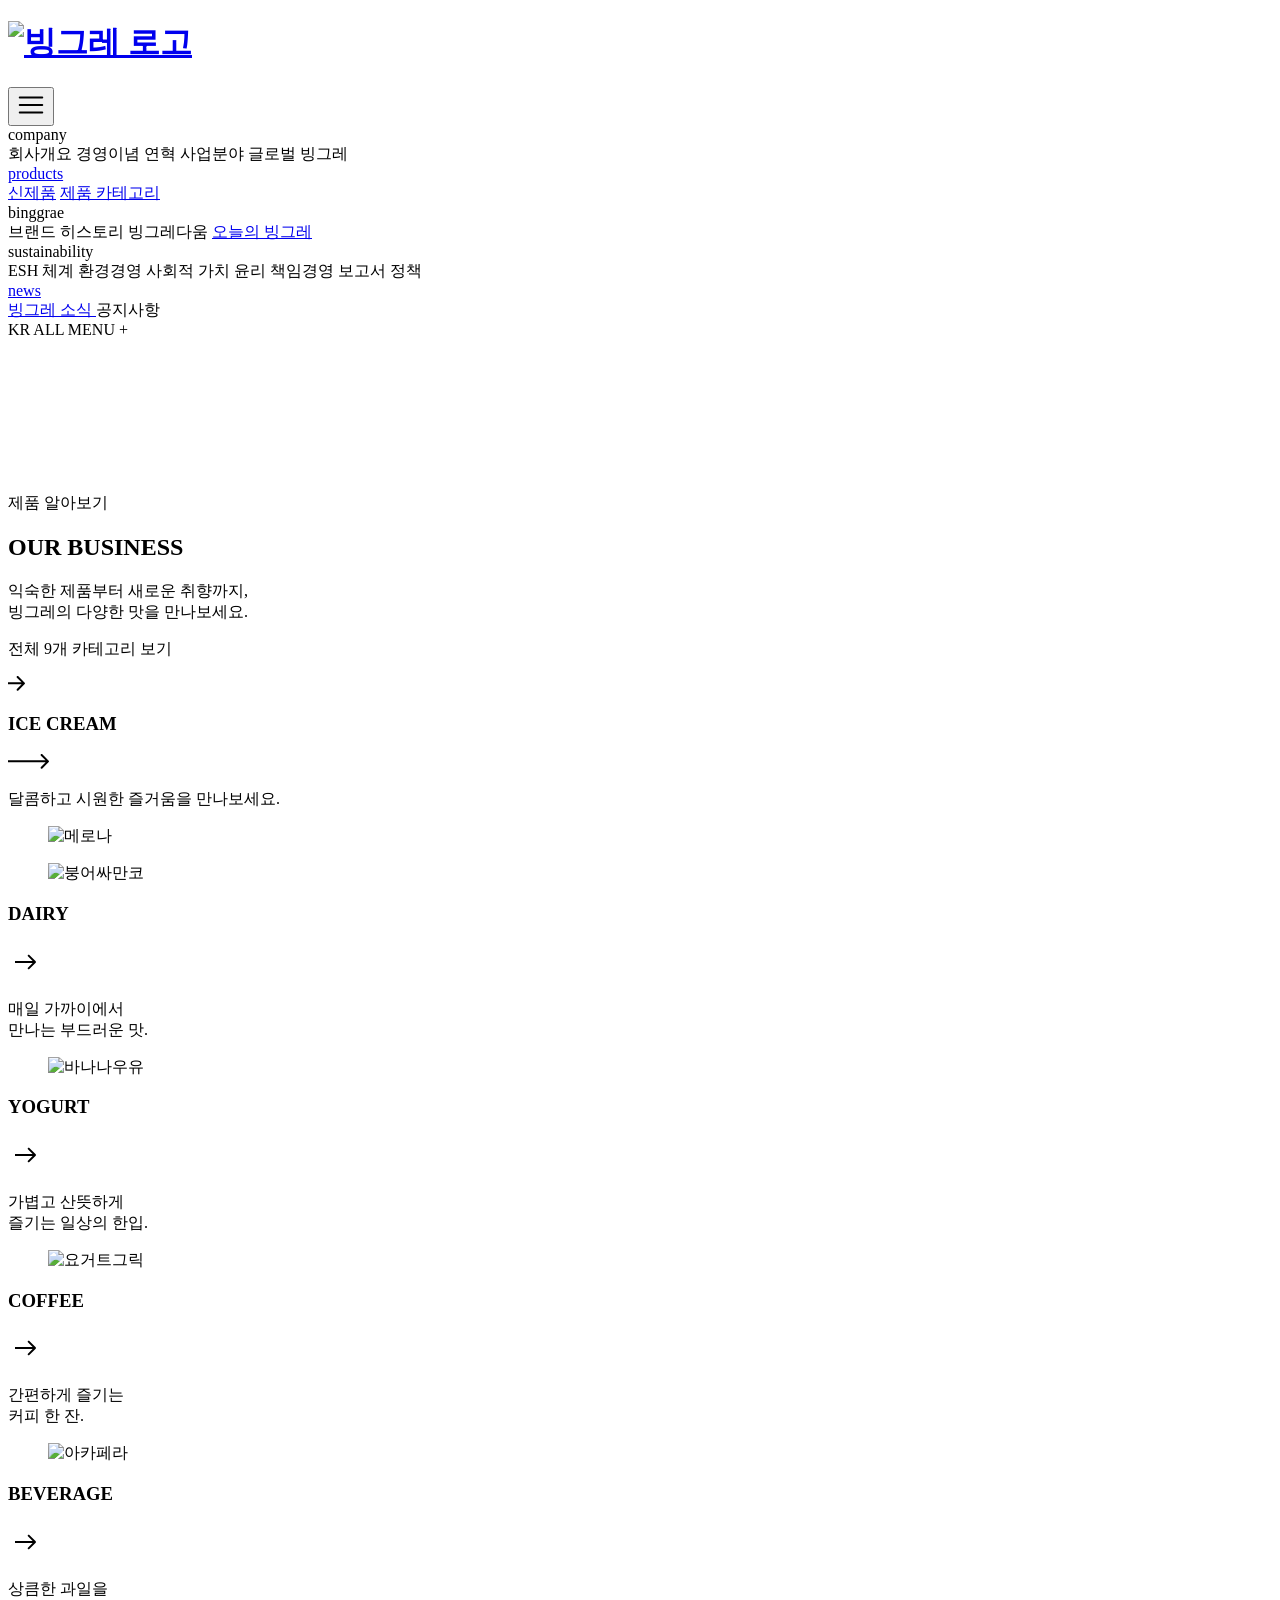
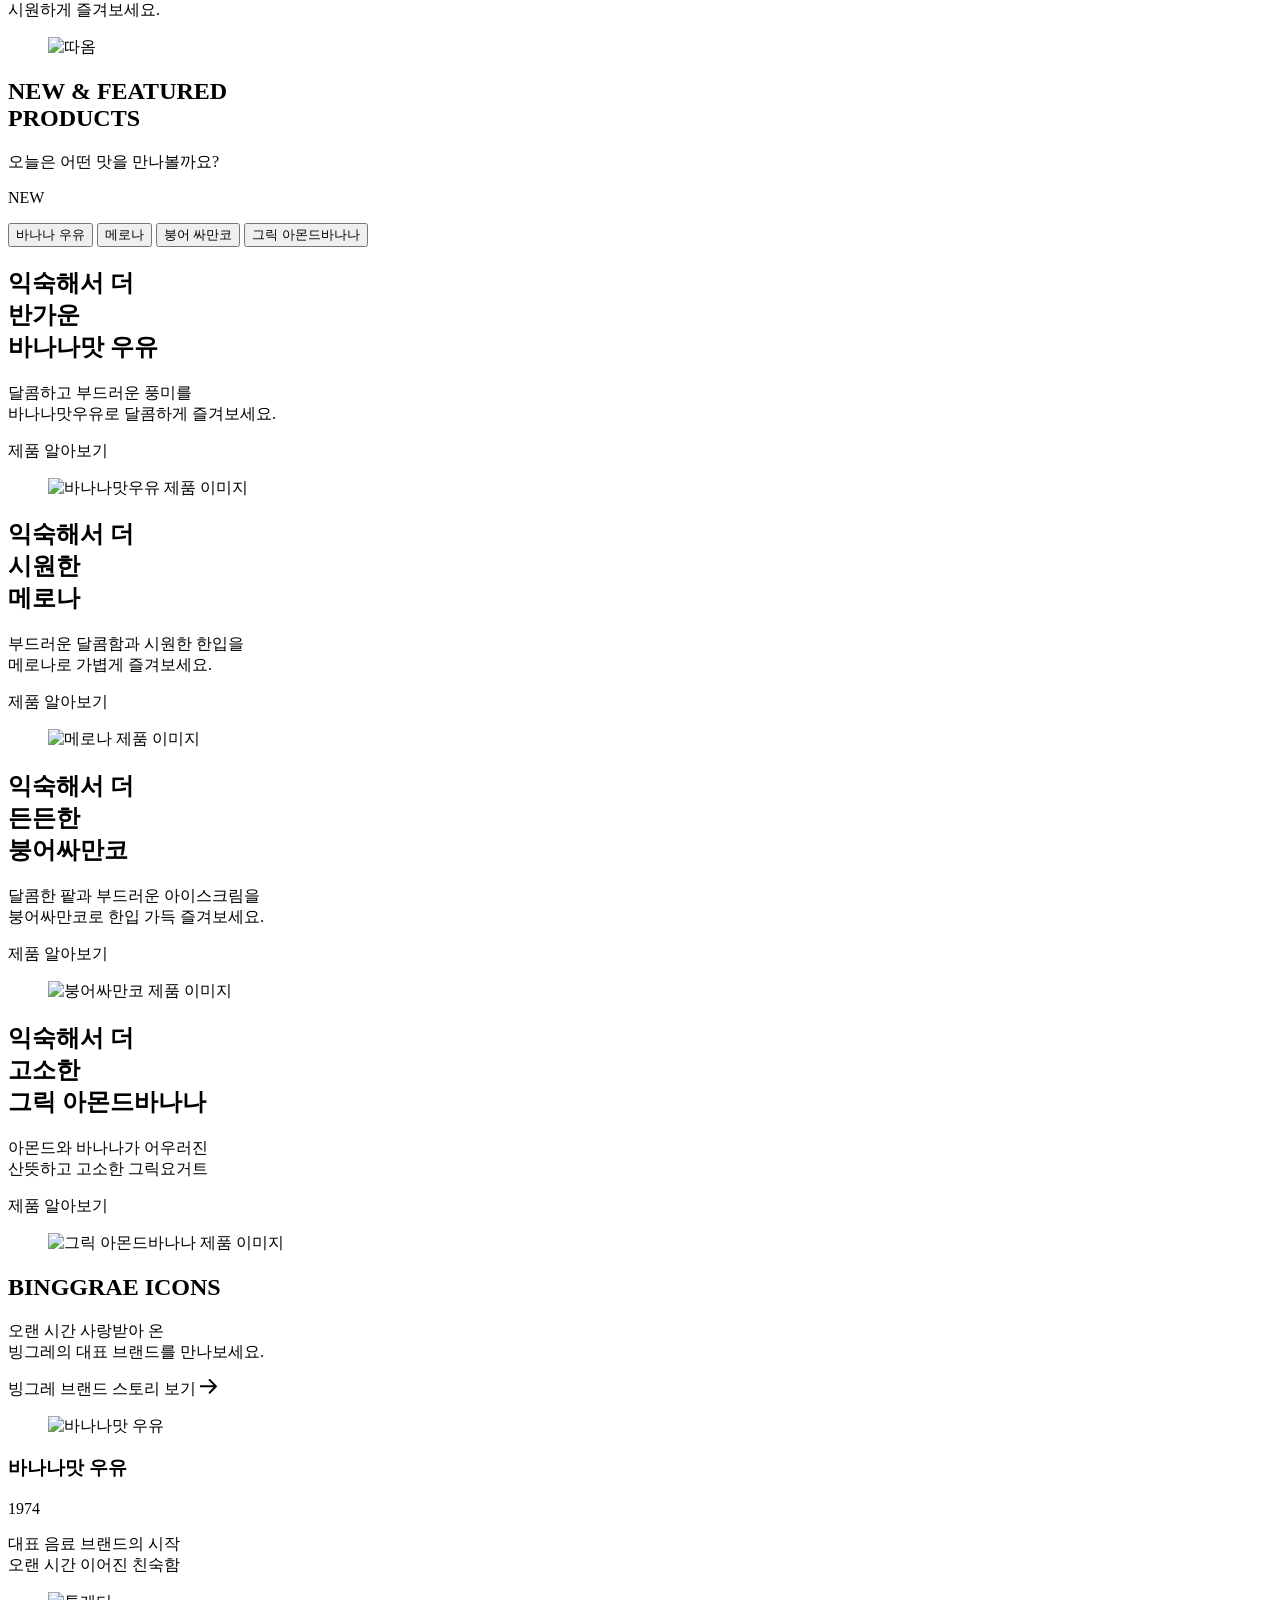
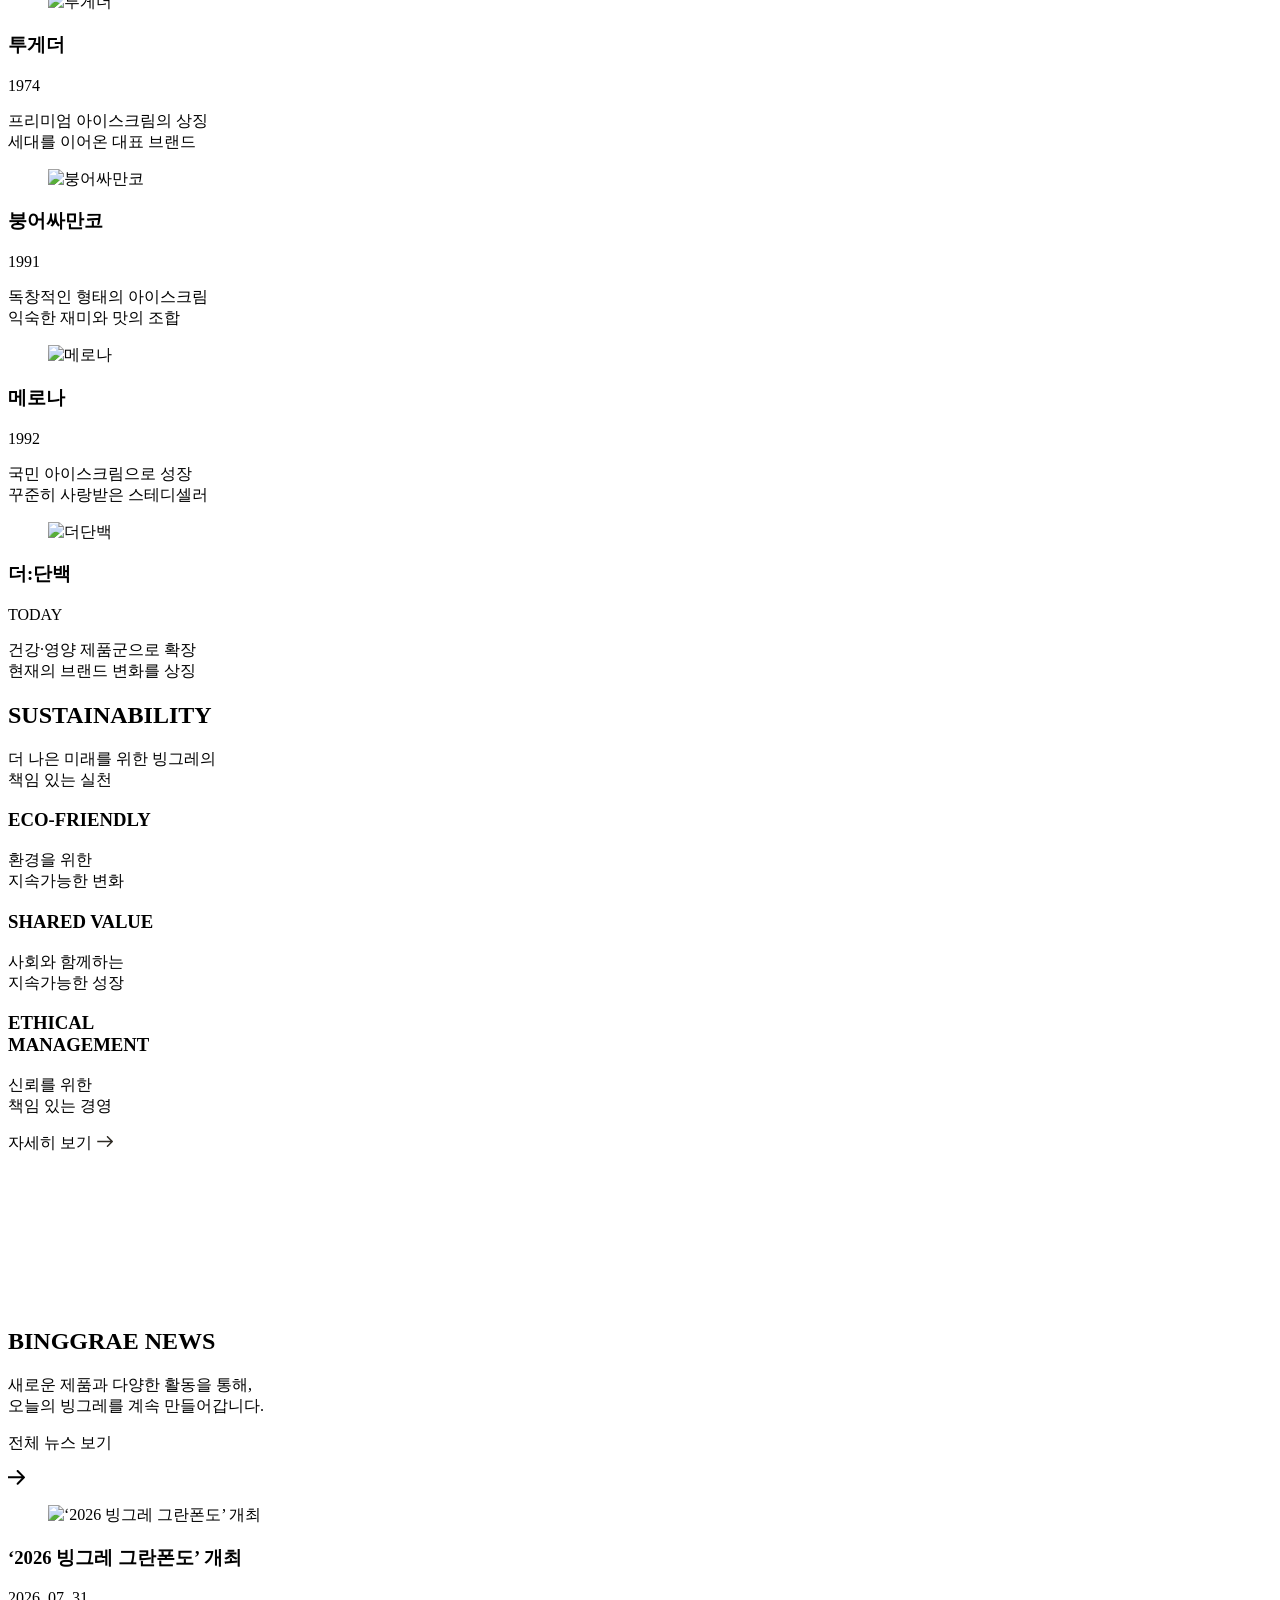
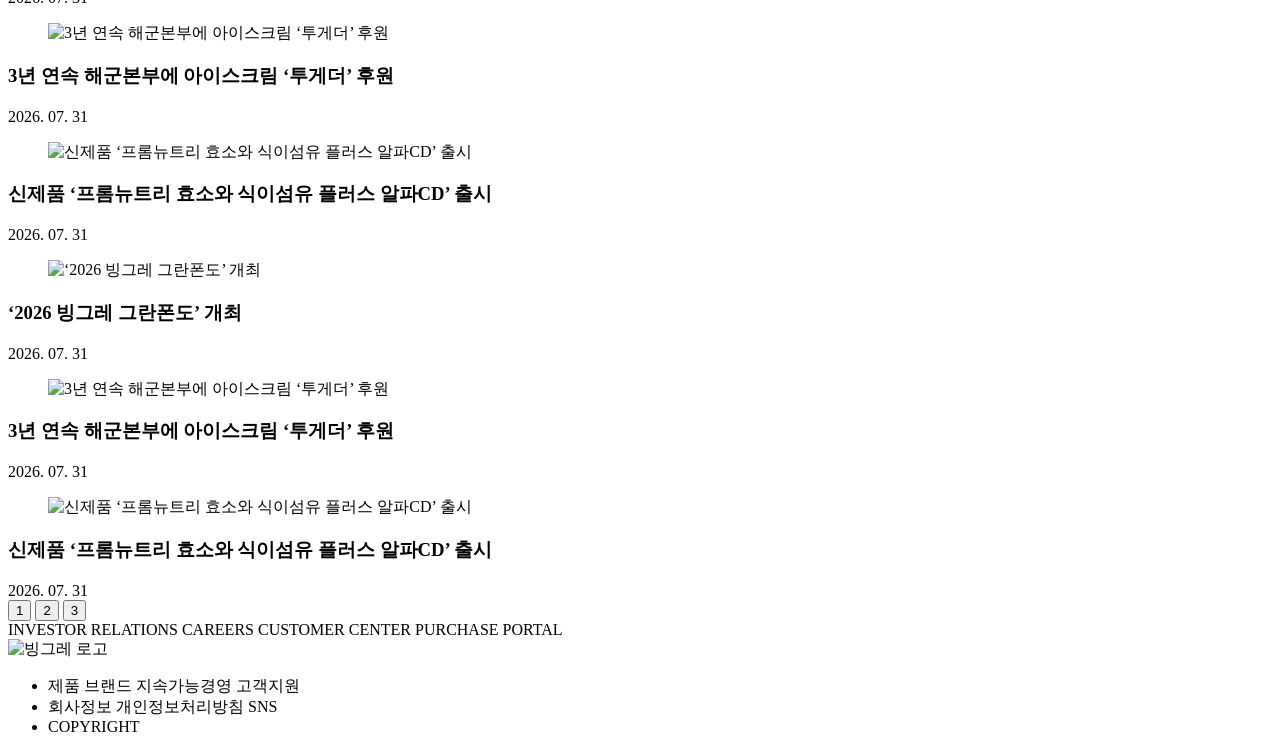
==== commit 1f338073: "Create index.html" ====
--- a/binggrae/index.html
+++ b/binggrae/index.html
@@ -4,25 +4,31 @@
 <head>
     <meta charset="UTF-8">
     <meta name="viewport" content="width=device-width, initial-scale=1.0">
-    <title>빙그레의 시간</title>
+    <title>빙그레 메인</title>
     <link href="https://cdn.jsdelivr.net/gh/sun-typeface/SUIT@2/fonts/static/woff2/SUIT.css" rel="stylesheet">
     <link rel="stylesheet" href="./css/common.css">
-    <link rel="stylesheet" href="./css/binggrae.css">
+    <link rel="stylesheet" href="./css/index.css">
 </head>
 
 <body>
     <header class="header">
         <h1 class="header_logo">
-            <a href="index.html">
+            <a href="./index.html">
                 <img src="./images/logo.svg" alt="빙그레 로고">
             </a>
         </h1>
         <button class="hamburger" type="button" aria-label="전체 메뉴 열기">
-            <svg width="30" height="30" viewBox="0 0 30 30" fill="none" xmlns="http://www.w3.org/2000/svg">
-                <path d="M3.75 15H26.25M3.75 7.5H26.25M3.75 22.5H26.25" stroke="black" stroke-width="2"
-                    stroke-linecap="round" stroke-linejoin="round" />
+            <svg width="30" height="30" viewBox="0 0 30 30" fill="none"
+                xmlns="http://www.w3.org/2000/svg">
+                <path
+                    d="M3.75 15H26.25M3.75 7.5H26.25M3.75 22.5H26.25"
+                    stroke="black"
+                    stroke-width="2"
+                    stroke-linecap="round"
+                    stroke-linejoin="round" />
             </svg>
         </button>
+
         <div class="header_inner">
             <nav class="top_menu">
                 <div class="main_menu">
@@ -35,23 +41,29 @@
                         <a class="global_bingrae">글로벌 빙그레</a>
                     </div>
                 </div>
+
                 <div class="main_menu">
-                    <a class="products">products</a>
+                    <a href="./products.html" class="products">products</a>
                     <div class="sub_menu">
                         <a href="./products.html" class="new_product">신제품</a>
-                        <a class="category">제품 카테고리</a>
-                    </div>
-                </div>
+                        <a href="./products.html" class="category">제품 카테고리</a>
+                    </div>
+                </div>
+
                 <div class="main_menu">
                     <a class="binggrae">binggrae</a>
                     <div class="sub_menu">
                         <a class="brand_history">브랜드 히스토리</a>
                         <a class="binggrae_style">빙그레다움</a>
-                        <a href="./binggrae.html" class="todays_binggrae">오늘의 빙그레</a>
-                    </div>
-                </div>
+                        <a href="./binggrae.html" class="todays_binggrae">
+                            오늘의 빙그레
+                        </a>
+                    </div>
+                </div>
+
                 <div class="main_menu">
                     <a class="sustainbility">sustainability</a>
+
                     <div class="sub_menu">
                         <a class="environment_safety_health">ESH 체계</a>
                         <a class="environmental_management">환경경영</a>
@@ -60,10 +72,13 @@
                         <a class="reporting_policy">보고서 정책</a>
                     </div>
                 </div>
+
                 <div class="main_menu">
-                    <a class="news">news</a>
+                    <a href="./news.html" class="news">news</a>
                     <div class="sub_menu">
-                        <a class="m_binggrae_news">빙그레 소식</a>
+                        <a href="./news.html" class="m_binggrae_news">
+                            빙그레 소식
+                        </a>
                         <a class="announcement">공지사항</a>
                     </div>
                 </div>
@@ -74,416 +89,536 @@
             <a>ALL MENU +</a>
         </div>
     </header>
+
     <main>
-        <section id="brand_intro" class="history_active">
-            <div class="brand_inner inner">
-                <div class="brand_intro_header">
-                    <div class="intro_top">
-                        <div class="brand_introd_text">
-                            <h2 class="intro_title">빙그레의 <span class="intro_deco">시간</span></h2>
-                            <p class="intro_description">빙그레는 익숙한 맛을 이어오면서도<br>
-                                시대에 맞는 새로운 즐거움을 계속 만들어왔습니다.</p>
-                            <div class="brand_decoration decoration_history">
-                                <svg width="168" height="93" viewBox="0 0 168 93" fill="none"
+        <div class="banner">
+            <video autoplay muted loop playsinline>
+                <source src="./video/main_banner_video_04.mp4" type="video/mp4">
+            </video>
+            <div class="banner_inner inner">
+                <div class="banner_contents">
+                    <a class="banner_button button_primary">
+                        제품 알아보기 <svg width="11" height="8" viewBox="0 0 11 8" fill="none"
+                            xmlns="http://www.w3.org/2000/svg">
+                            <path
+                                d="M10.3536 4.03519C10.5488 3.83993 10.5488 3.52335 10.3536 3.32809L7.17157 0.146107C6.97631 -0.0491555 6.65973 -0.0491555 6.46447 0.146107C6.2692 0.341369 6.2692 0.657951 6.46447 0.853214L9.29289 3.68164L6.46447 6.51007C6.2692 6.70533 6.2692 7.02191 6.46447 7.21717C6.65973 7.41244 6.97631 7.41244 7.17157 7.21717L10.3536 4.03519ZM0 3.68164V4.18164H10V3.68164V3.18164H0V3.68164Z"
+                                fill="white" />
+                        </svg>
+                    </a>
+                </div>
+            </div>
+        </div>
+
+        <section class="product_category">
+            <div class="category_inner inner">
+                <div class="category_main_group">
+                    <div class="category_heading">
+                        <div class="category_text">
+                            <h2 class="category_title section_title">
+                                OUR BUSINESS
+                            </h2>
+                            <p class="description">
+                                익숙한 제품부터 새로운 취향까지,<br>
+                                빙그레의 다양한 맛을 만나보세요.
+                            </p>
+                        </div>
+                        <div class="category_more_wrap">
+                            <a class="category_all category_link">
+                                <p class="link_arrow">전체 9개 카테고리 보기</p>
+                                <svg width="17" height="15" viewBox="0 0 17 15" fill="none"
                                     xmlns="http://www.w3.org/2000/svg">
-                                    <path d="M8 13H8.52242" stroke="#F6D94C" stroke-width="8" stroke-linecap="round"
-                                        stroke-linejoin="round" />
                                     <path
-                                        d="M20 9.7435C32 6.74334 70.5 2.24296 87 11.6789C103.5 21.1149 109 29.6789 132.5 54.1789C132.5 54.1789 148 72.6787 162.5 89.6787"
-                                        stroke="#F6D94C" stroke-width="3" stroke-linecap="round" />
+                                        d="M16.7071 8.07136C17.0976 7.68084 17.0976 7.04768 16.7071 6.65715L10.3431 0.29319C9.95262 -0.0973344 9.31946 -0.0973344 8.92893 0.29319C8.53841 0.683714 8.53841 1.31688 8.92893 1.7074L14.5858 7.36426L8.92893 13.0211C8.53841 13.4116 8.53841 14.0448 8.92893 14.4353C9.31946 14.8259 9.95262 14.8259 10.3431 14.4353L16.7071 8.07136ZM0 7.36426V8.36426H16V7.36426V6.36426H0V7.36426Z"
+                                        fill="black" />
                                 </svg>
-                            </div>
-                            <div class="brand_decoration decoration_identity">
-                                <svg width="168" height="93" viewBox="0 0 168 93" fill="none"
-                                    xmlns="http://www.w3.org/2000/svg">
-                                    <path d="M8 13H8.52242" stroke="#F3B7A8" stroke-width="8" stroke-linecap="round"
-                                        stroke-linejoin="round" />
-                                    <path
-                                        d="M20 9.7435C32 6.74334 70.5 2.24296 87 11.6789C103.5 21.1149 109 29.6789 132.5 54.1789C132.5 54.1789 148 72.6787 162.5 89.6787"
-                                        stroke="#F3B7A8" stroke-width="3" stroke-linecap="round" />
-                                </svg>
-                            </div>
-                            <div class="brand_decoration decoration_today">
-                                <svg width="168" height="93" viewBox="0 0 168 93" fill="none"
-                                    xmlns="http://www.w3.org/2000/svg">
-                                    <path d="M8 13H8.52242" stroke="#B9DCCF" stroke-width="8" stroke-linecap="round"
-                                        stroke-linejoin="round" />
-                                    <path
-                                        d="M20 9.7435C32 6.74334 70.5 2.24296 87 11.6789C103.5 21.1149 109 29.6789 132.5 54.1789C132.5 54.1789 148 72.6787 162.5 89.6787"
-                                        stroke="#B9DCCF" stroke-width="3" stroke-linecap="round" />
-                                </svg>
-                            </div>
-                        </div>
-                        <figure class="brand_intro_products">
-                            <img src="./images/brand_intro_products.png" alt="빙그레 대표 제품">
-                        </figure>
-                    </div>
-                </div>
-                <div class="intro_tabs">
-                    <a class="tab_history tabs_button active">
-                        브랜드 히스토리
-                    </a>
-                    <a class="tab_identity tabs_button">
-                        빙그레다움
-                    </a>
-                    <a class="tab_today tabs_button">
-                        오늘의 빙그레
-                    </a>
-                </div>
-                <div class="brand_tab_indicator">
-                    <svg width="18" height="10" viewBox="0 0 18 10" fill="none" xmlns="http://www.w3.org/2000/svg">
-                        <path d="M9 10L0 0H18L9 10Z" fill="#F3E79B" />
-                    </svg>
-                </div>
-            </div>
-        </section>
-
-        <section id="brand_history" class="brand_contents active">
-            <div class="contents_inner inner">
-                <div class="contents_top">
-                    <figure class="content_img">
-                        <img src="./images/brand_history_archive.jpg" alt="빙그레 브랜드 역사 아카이브">
-                    </figure>
-                    <div class="content_text">
-                        <p class="content_sub_title">
-                            Brand History
-                        </p>
-                        <h2 class="content_main_title">
-                            1967 - TODAY
-                        </h2>
-                        <p class="content_decoration">
-                            1967년의 작은 시작부터 오늘까지,<br>
-                            빙그레는 익숙한 제품과 새로운 경험을 쌓아왔습니다.
-                        </p>
-                    </div>
-                </div>
-                <div class="contents_list">
-                    <div class="history_start contents_item">
-                        <div class="content_dot">
-                            <svg width="30" height="28" viewBox="0 0 30 28" fill="none"
+                            </a>
+                        </div>
+                    </div>
+                    <div class="category_main category_item">
+                        <a class="category_link">
+                            <h3 class="category_name_main category_name">ICE CREAM</h3>
+                            <svg width="41" height="15" viewBox="0 0 41 15" fill="none"
                                 xmlns="http://www.w3.org/2000/svg">
                                 <path
-                                    d="M24.5162 16.3595V3.46067H25.8064V0H13.2258V3.46067H14.5161V7.55057H12.2971L7.74188 3.10797V6.63521L3.871 3.17449V6.63516L0 3.17449V28H30V16.3595H24.5162ZM14.1936 2.51686V0.943814H24.8387V2.51686H14.1936ZM17.742 13.8427V7.55057H15.4839V3.46067H23.5484V13.8427H17.742ZM23.5484 14.7865V16.3595H17.7419V14.7865H23.5484ZM16.7742 27.0562H0.967734V5.31995L4.83873 8.78062V5.31995L8.70973 8.78062V5.38647L11.8965 8.49444H16.7743L16.7742 27.0562ZM22.9032 27.0562H20.6452V21.7079H22.9032V27.0562ZM26.129 27.0562H23.8709V21.7079H26.129V27.0562ZM29.0323 27.0562H27.0968V20.7641H19.6774V27.0562H17.742V17.3034H29.0323V27.0562Z"
-                                    fill="#333333" />
-                                <path d="M22.4194 4.71907H16.6129V5.66288H22.4194V4.71907Z" fill="#333333" />
-                                <path d="M22.4194 6.60675H19.1936V7.55057H22.4194V6.60675Z" fill="#333333" />
-                                <path d="M22.4194 8.49438H20.8065V9.43819H22.4194V8.49438Z" fill="#333333" />
-                                <path
-                                    d="M2.58064 10.382V16.9888H15.1613V10.382H2.58064ZM14.1936 16.045H3.54838V11.3258H14.1935L14.1936 16.045Z"
-                                    fill="#333333" />
-                                <path
-                                    d="M2.58064 18.5618V25.1686H15.1613V18.5618H2.58064ZM14.1936 24.2247H3.54838V19.5056H14.1935L14.1936 24.2247Z"
-                                    fill="#333333" />
-                                <path d="M23.3871 18.5618H19.5161V19.5056H23.3871V18.5618Z" fill="#333333" />
-                                <path d="M27.258 18.5618H25.9678V19.5056H27.258V18.5618Z" fill="#333333" />
-                                <path d="M25.3226 18.5618H24.0323V19.5056H25.3226V18.5618Z" fill="#333333" />
-                                <path d="M4.51611 12.2696V14.3146H5.48385V13.2135H9.83871V12.2696H4.51611Z"
-                                    fill="#333333" />
-                                <path d="M12.0967 12.2696H10.8064V13.2135H12.0967V12.2696Z" fill="#333333" />
-                                <path d="M4.51611 20.4494V22.4944H5.48385V21.3932H9.83871V20.4494H4.51611Z"
-                                    fill="#333333" />
-                                <path d="M12.0967 20.4494H10.8064V21.3932H12.0967V20.4494Z" fill="#333333" />
+                                    d="M40.7071 8.07039C41.0976 7.67986 41.0976 7.0467 40.7071 6.65617L34.3431 0.292213C33.9526 -0.0983109 33.3195 -0.0983109 32.9289 0.292213C32.5384 0.682738 32.5384 1.3159 32.9289 1.70643L38.5858 7.36328L32.9289 13.0201C32.5384 13.4107 32.5384 14.0438 32.9289 14.4343C33.3195 14.8249 33.9526 14.8249 34.3431 14.4343L40.7071 8.07039ZM0 7.36328V8.36328H40V7.36328V6.36328H0V7.36328Z"
+                                    fill="black" />
                             </svg>
-                        </div>
-                        <div class="content_year">
-                            1967
-                        </div>
-                        <div class="content_title">
-                            빙그레의 시작
-                        </div>
-                        <div class="content_detail">
-                            대일양행 설립
-                        </div>
-                    </div>
-                    <div class="history_birth contents_item">
-                        <div class="content_dot">
-                            <svg width="30" height="30" viewBox="0 0 30 30" fill="none"
-                                xmlns="http://www.w3.org/2000/svg">
-                                <g clip-path="url(#clip0_3648_17)">
+                        </a>
+                        <p class="item_description">달콤하고 시원한 즐거움을 만나보세요.</p>
+                        <figure class="item_melona">
+                            <img src="./images/icecream_melona.png" alt="메로나">
+                        </figure>
+                        <figure class="item_samanco">
+                            <img src="./images/icecream_samanco_tteok.png" alt="붕어싸만코">
+                        </figure>
+                    </div>
+                </div>
+                <div class="category_list">
+                    <div class="category_grid">
+                        <div class="category_dairy category_item">
+                            <a class="category_link">
+                                <h3 class="category_name_sub category_name">DAIRY</h3>
+                                <svg width="35" height="35" viewBox="0 0 35 35" fill="none"
+                                    xmlns="http://www.w3.org/2000/svg">
+                                    <circle cx="17.5" cy="17.5" r="17.5" fill="white" />
                                     <path
-                                        d="M6.92943 6.37191L1.91491 14.7214L1 16.2662L6.76465 26H23.2353L29 16.2662L23.2353 6.37191M1.91491 14.7214H2.31765M2.15294 14.7214H27.6824M2.15294 17.451H28.3412M6.92943 6.21134H23.0706C23.9803 6.21134 24.7177 5.49246 24.7177 4.60567C24.7177 3.71888 23.9803 3 23.0706 3H6.92943C6.01978 3 5.28236 3.71888 5.28236 4.60567C5.28236 5.49246 6.01978 6.21134 6.92943 6.21134Z"
-                                        stroke="#333333" />
-                                </g>
-                                <defs>
-                                    <clipPath id="clip0_3648_17">
-                                        <rect width="30" height="30" fill="white" />
-                                    </clipPath>
-                                </defs>
-                            </svg>
-                        </div>
-                        <div class="content_year">
-                            1974
-                        </div>
-                        <div class="content_title">
-                            대표 브랜드의 탄생
-                        </div>
-                        <div class="content_detail">
-                            바나나맛우유·투게더 출시
-                        </div>
-                    </div>
-                    <div class="history_expansion contents_item">
-                        <div class="content_dot">
-                            <svg width="30" height="30" viewBox="0 0 30 30" fill="none"
-                                xmlns="http://www.w3.org/2000/svg">
-                                <path
-                                    d="M21.0663 17.5912L20.0505 3.03153C19.9319 1.33162 18.5042 0 16.8001 0H13.1959C11.4918 0 10.0641 1.33162 9.94546 3.03153L8.92969 17.5912C8.86705 18.4893 9.18325 19.382 9.79728 20.0404C10.4114 20.6987 11.2798 21.0763 12.1801 21.0763H13.1249L12.7783 27.6605C12.746 28.2755 12.9616 28.8603 13.3855 29.3071C13.8095 29.754 14.3821 30 14.998 30C15.6139 30 16.1866 29.754 16.6105 29.3071C17.0344 28.8603 17.2501 28.2755 17.2177 27.6605L16.8711 21.0763H17.8159C18.7161 21.0763 19.5846 20.6987 20.1987 20.0404C20.8127 19.382 21.1289 18.4893 21.0663 17.5912ZM16.3383 27.7067C16.3578 28.0781 16.2276 28.4312 15.9716 28.701C15.7157 28.9708 15.3699 29.1194 14.998 29.1194C14.6262 29.1194 14.2804 28.9708 14.0244 28.701C13.7684 28.4313 13.6382 28.0781 13.6578 27.7067L14.0068 21.0763H15.9893L16.3383 27.7067ZM19.5547 19.4398C19.1 19.9272 18.4825 20.1957 17.8159 20.1957H12.1802C11.5136 20.1957 10.8961 19.9272 10.4414 19.4398C9.98668 18.9522 9.76182 18.3176 9.80826 17.6526L10.824 3.09288C10.9106 1.85237 11.9525 0.880626 13.196 0.880626H16.8001C18.0436 0.880626 19.0855 1.85237 19.1721 3.09282L20.1878 17.6525C20.2342 18.3175 20.0094 18.9522 19.5547 19.4398Z"
-                                    fill="#333333" />
-                                <path
-                                    d="M11.5699 13.0906C11.5803 13.0913 11.5906 13.0917 11.601 13.0917C11.8302 13.0917 12.0235 12.9142 12.0398 12.682L12.1053 11.7424C12.1222 11.4998 11.9393 11.2895 11.6967 11.2725C11.4545 11.2562 11.2437 11.4385 11.2268 11.6811L11.1612 12.6207C11.1443 12.8633 11.3272 13.0737 11.5699 13.0906Z"
-                                    fill="#333333" />
-                                <path
-                                    d="M18.3132 5.10691C18.2962 4.86433 18.0864 4.6818 17.8433 4.6983C17.6007 4.71527 17.4178 4.92562 17.4347 5.1682L17.7296 9.39527C17.7458 9.62746 17.9392 9.80499 18.1684 9.80499C18.1786 9.80499 18.189 9.80464 18.1995 9.80388C18.4421 9.78691 18.625 9.57656 18.6081 9.33398L18.3132 5.10691Z"
-                                    fill="#333333" />
-                                <path
-                                    d="M17.7363 3.63352C17.7465 3.63352 17.7569 3.63317 17.7673 3.63241C18.0099 3.6155 18.1929 3.40509 18.1759 3.16257C18.1258 2.44274 17.5213 1.87891 16.7997 1.87891C16.5565 1.87891 16.3594 2.07605 16.3594 2.31922C16.3594 2.56239 16.5565 2.75953 16.7997 2.75953C17.0606 2.75953 17.2793 2.96349 17.2975 3.2238C17.3137 3.45599 17.5071 3.63352 17.7363 3.63352Z"
-                                    fill="#333333" />
-                                <path
-                                    d="M12.1807 18.3168C12.0014 18.3168 11.8833 18.2305 11.8158 18.1582C11.7482 18.0858 11.6704 17.9619 11.6828 17.783L11.9076 14.5608C11.9245 14.3182 11.7416 14.1079 11.499 14.0909C11.2567 14.0741 11.046 14.2569 11.0291 14.4995L10.8043 17.7218C10.768 18.2424 11.0189 18.595 11.1717 18.7588C11.3245 18.9227 11.6588 19.1975 12.1807 19.1975C12.4239 19.1975 12.621 19.0003 12.621 18.7572C12.621 18.514 12.4239 18.3168 12.1807 18.3168Z"
-                                    fill="#333333" />
-                            </svg>
-                        </div>
-                        <div class="content_year">
-                            1992
-                        </div>
-                        <div class="content_title">
-                            익숙한 맛의 확장
-                        </div>
-                        <div class="content_detail">
-                            메로나 출시
-                        </div>
-                    </div>
-                    <div class="history_today contents_item">
-                        <div class="history_dot">
-                            <svg width="20" height="20" viewBox="0 0 20 20" fill="none"
-                                xmlns="http://www.w3.org/2000/svg">
-                                <g clip-path="url(#clip0_3648_37)">
+                                        d="M27.7071 18.7071C28.0976 18.3166 28.0976 17.6834 27.7071 17.2929L21.3431 10.9289C20.9526 10.5384 20.3195 10.5384 19.9289 10.9289C19.5384 11.3195 19.5384 11.9526 19.9289 12.3431L25.5858 18L19.9289 23.6569C19.5384 24.0474 19.5384 24.6805 19.9289 25.0711C20.3195 25.4616 20.9526 25.4616 21.3431 25.0711L27.7071 18.7071ZM7 18V19H27V18V17H7V18Z"
+                                        fill="black" />
+                                </svg>
+                            </a>
+                            <p class="item_description">매일 가까이에서<br class="pc_br">
+                                만나는 부드러운 맛.
+                            </p>
+                            <figure class="item_banana">
+                                <img src="./images/dairy_banana_milk.png" alt="바나나우유">
+                            </figure>
+                        </div>
+                        <div class="category_yogurt category_item">
+                            <a class="category_link">
+                                <h3 class="category_name_sub category_name">YOGURT</h3>
+                                <svg width="35" height="35" viewBox="0 0 35 35" fill="none"
+                                    xmlns="http://www.w3.org/2000/svg">
+                                    <circle cx="17.5" cy="17.5" r="17.5" fill="white" />
                                     <path
-                                        d="M10.7393 0.739258C7.08653 0.739258 3.86294 2.84696 2.36185 6.04212L1.31765 3.87394L0 4.50861L2.16855 9.01L6.66994 6.84133L6.03515 5.52393L3.69018 6.65337C4.95693 3.97024 7.66788 2.20177 10.7393 2.20177C15.0395 2.20177 18.5378 5.70026 18.5378 10.0004C18.5378 14.3006 15.0395 17.7992 10.7393 17.7992C8.20723 17.7992 5.82303 16.5622 4.36187 14.4903L3.16648 15.3334C4.90192 17.7931 7.73271 19.2616 10.7393 19.2616C15.8455 19.2616 20 15.1071 20 10.0004C20 4.89378 15.8455 0.739258 10.7393 0.739258Z"
+                                        d="M27.7071 18.7071C28.0976 18.3166 28.0976 17.6834 27.7071 17.2929L21.3431 10.9289C20.9526 10.5384 20.3195 10.5384 19.9289 10.9289C19.5384 11.3195 19.5384 11.9526 19.9289 12.3431L25.5858 18L19.9289 23.6569C19.5384 24.0474 19.5384 24.6805 19.9289 25.0711C20.3195 25.4616 20.9526 25.4616 21.3431 25.0711L27.7071 18.7071ZM7 18V19H27V18V17H7V18Z"
                                         fill="black" />
-                                </g>
-                                <defs>
-                                    <clipPath id="clip0_3648_37">
-                                        <rect width="20" height="20" fill="white" />
-                                    </clipPath>
-                                </defs>
-                            </svg>
-                        </div>
-                        <div class="history_year">
-                            TODAY
-                        </div>
-                        <div class="content_title">
-                            오늘도 이어지는 빙그레
-                        </div>
-                        <div class="content_detail">
-                            새로운 경험으로 계속 확장합니다.
+                                </svg>
+                            </a>
+                            <p class="item_description">가볍고 산뜻하게<br class="pc_br">
+                                즐기는 일상의 한입.
+                            </p>
+                            <figure class="item_greek">
+                                <img src="./images/new_yoplait_greek_almond_banana.png" alt="요거트그릭">
+                            </figure>
+                        </div>
+                        <div class="category_coffee category_item">
+                            <a class="category_link">
+                                <h3 class="category_name_sub category_name">COFFEE</h3>
+                                <svg width="35" height="35" viewBox="0 0 35 35" fill="none"
+                                    xmlns="http://www.w3.org/2000/svg">
+                                    <circle cx="17.5" cy="17.5" r="17.5" fill="white" />
+                                    <path
+                                        d="M27.7071 18.7071C28.0976 18.3166 28.0976 17.6834 27.7071 17.2929L21.3431 10.9289C20.9526 10.5384 20.3195 10.5384 19.9289 10.9289C19.5384 11.3195 19.5384 11.9526 19.9289 12.3431L25.5858 18L19.9289 23.6569C19.5384 24.0474 19.5384 24.6805 19.9289 25.0711C20.3195 25.4616 20.9526 25.4616 21.3431 25.0711L27.7071 18.7071ZM7 18V19H27V18V17H7V18Z"
+                                        fill="black" />
+                                </svg>
+                            </a>
+                            <p class="item_description">간편하게 즐기는<br class="pc_br">
+                                커피 한 잔.
+                            </p>
+                            <figure class="item_acafela">
+                                <img src="./images/coffee_acafela_240.png" alt="아카페라">
+                            </figure>
+                        </div>
+                        <div class="category_beverage category_item">
+                            <a class="category_link">
+                                <h3 class="category_name_sub category_name">BEVERAGE</h3>
+                                <svg width="35" height="35" viewBox="0 0 35 35" fill="none"
+                                    xmlns="http://www.w3.org/2000/svg">
+                                    <circle cx="17.5" cy="17.5" r="17.5" fill="white" />
+                                    <path
+                                        d="M27.7071 18.7071C28.0976 18.3166 28.0976 17.6834 27.7071 17.2929L21.3431 10.9289C20.9526 10.5384 20.3195 10.5384 19.9289 10.9289C19.5384 11.3195 19.5384 11.9526 19.9289 12.3431L25.5858 18L19.9289 23.6569C19.5384 24.0474 19.5384 24.6805 19.9289 25.0711C20.3195 25.4616 20.9526 25.4616 21.3431 25.0711L27.7071 18.7071ZM7 18V19H27V18V17H7V18Z"
+                                        fill="black" />
+                                </svg>
+                            </a>
+                            <p class="item_description">상큼한 과일을<br class="pc_br">
+                                시원하게 즐겨보세요.
+                            </p>
+                            <figure class="item_ttaom">
+                                <img src="./images/beverage_ttaom.png" alt="따옴">
+                            </figure>
                         </div>
                     </div>
                 </div>
             </div>
         </section>
 
-        <section id="brand_identity" class="brand_contents">
-            <div class="contents_inner inner">
-                <div class="contents_top">
-                    <figure class="content_img">
-                        <img src="./images/brand_identity_products.jpg" alt="빙그레 브랜드 아이덴티티와 대표 제품">
-                    </figure>
-                    <div class="content_text">
-                        <p class="content_sub_title">
-                            Binggrae Identity
+        <section class="featured_products featured_products_banana">
+            <div class="featured_inner inner">
+                <div class="featured_top">
+                    <div class="featured_heading">
+                        <h2 class="category_title section_title">
+                            NEW & FEATURED <br class="mb_br">
+                            PRODUCTS
+                        </h2>
+                        <p class="description">
+                            오늘은 어떤 맛을 만나볼까요?
                         </p>
-                        <h2 class="content_main_title">
-                            빙그레다움
+                    </div>
+                    <div class="featured_tabs">
+                        <p class="featured_deco">NEW</p>
+                        <button class="featured_tab button_outline featured_tab_banana active">바나나 우유</button>
+                        <button class="featured_tab button_outline featured_tab_melona">메로나</button>
+                        <button class="featured_tab button_outline featured_tab_samanco">붕어 싸만코</button>
+                        <button class="featured_tab button_outline featured_tab_almond">그릭 아몬드바나나</button>
+                    </div>
+                    <div class="featured_panel active">
+                        <div class="featured_content">
+                            <div class="featured_text">
+                                <h2 class="featured_title">
+                                    익숙해서 더 <span class="featured_span featured_span_banana"><br class="mb_br">
+                                        반가운</span><br>
+                                    바나나맛 우유
+                                </h2>
+                                <p class="description">
+                                    달콤하고 부드러운 풍미를<br>
+                                    바나나맛우유로 달콤하게 즐겨보세요.
+                                </p>
+                                <a class="featured_button button_primary featured_button_banana">
+                                    제품 알아보기
+                                    <svg width="16" height="8" viewBox="0 0 16 8" fill="none"
+                                        xmlns="http://www.w3.org/2000/svg">
+                                        <path
+                                            d="M15.3536 4.03519C15.5488 3.83993 15.5488 3.52335 15.3536 3.32809L12.1716 0.146107C11.9763 -0.0491555 11.6597 -0.0491555 11.4645 0.146107C11.2692 0.341369 11.2692 0.657951 11.4645 0.853214L14.2929 3.68164L11.4645 6.51007C11.2692 6.70533 11.2692 7.02191 11.4645 7.21717C11.6597 7.41244 11.9763 7.41244 12.1716 7.21717L15.3536 4.03519ZM0 3.68164V4.18164H15V3.68164V3.18164H0V3.68164Z"
+                                            fill="white" />
+                                    </svg>
+                                </a>
+                            </div>
+                            <figure class="featured_banana featured_visual">
+                                <img src="./images/featured_banana_milk.png" alt="바나나맛우유 제품 이미지">
+                            </figure>
+                        </div>
+                    </div>
+                    <div class="featured_panel">
+                        <div class="featured_content">
+                            <div class="featured_text">
+                                <h2 class="featured_title">
+                                    익숙해서 더 <span class="featured_span featured_span_melona"><br class="mb_br">
+                                        시원한</span><br>
+                                    메로나
+                                </h2>
+                                <p class="description">
+                                    부드러운 달콤함과 시원한 한입을<br>
+                                    메로나로 가볍게 즐겨보세요.
+                                </p>
+                                <a class="featured_button button_primary featured_button_melona">
+                                    제품 알아보기
+                                    <svg width="16" height="8" viewBox="0 0 16 8" fill="none"
+                                        xmlns="http://www.w3.org/2000/svg">
+                                        <path
+                                            d="M15.3536 4.03519C15.5488 3.83993 15.5488 3.52335 15.3536 3.32809L12.1716 0.146107C11.9763 -0.0491555 11.6597 -0.0491555 11.4645 0.146107C11.2692 0.341369 11.2692 0.657951 11.4645 0.853214L14.2929 3.68164L11.4645 6.51007C11.2692 6.70533 11.2692 7.02191 11.4645 7.21717C11.6597 7.41244 11.9763 7.41244 12.1716 7.21717L15.3536 4.03519ZM0 3.68164V4.18164H15V3.68164V3.18164H0V3.68164Z"
+                                            fill="white" />
+                                    </svg>
+                                </a>
+                            </div>
+                            <figure class="featured_melona featured_visual">
+                                <img src="./images/featured_melona.png" alt="메로나 제품 이미지">
+                            </figure>
+                        </div>
+                    </div>
+                    <div class="featured_panel">
+                        <div class="featured_content">
+                            <div class="featured_text">
+                                <h2 class="featured_title">
+                                    익숙해서 더 <span class="featured_span featured_span_samanco"><br class="mb_br">
+                                        든든한</span><br>
+                                    붕어싸만코
+                                </h2>
+                                <p class="description">
+                                    달콤한 팥과 부드러운 아이스크림을<br>
+                                    붕어싸만코로 한입 가득 즐겨보세요.
+                                </p>
+                                <a class="featured_button button_primary featured_button_samanco">
+                                    제품 알아보기
+                                    <svg width="16" height="8" viewBox="0 0 16 8" fill="none"
+                                        xmlns="http://www.w3.org/2000/svg">
+                                        <path
+                                            d="M15.3536 4.03519C15.5488 3.83993 15.5488 3.52335 15.3536 3.32809L12.1716 0.146107C11.9763 -0.0491555 11.6597 -0.0491555 11.4645 0.146107C11.2692 0.341369 11.2692 0.657951 11.4645 0.853214L14.2929 3.68164L11.4645 6.51007C11.2692 6.70533 11.2692 7.02191 11.4645 7.21717C11.6597 7.41244 11.9763 7.41244 12.1716 7.21717L15.3536 4.03519ZM0 3.68164V4.18164H15V3.68164V3.18164H0V3.68164Z"
+                                            fill="white" />
+                                    </svg>
+                                </a>
+                            </div>
+                            <figure class="featured_samanco_tteok featured_visual">
+                                <img src="./images/featured_samanco_tteok.png" alt="붕어싸만코 제품 이미지">
+                            </figure>
+                        </div>
+                    </div>
+                    <div class="featured_panel">
+                        <div class="featured_content">
+                            <div class="featured_text">
+                                <h2 class="featured_title">
+                                    익숙해서 더 <span class="featured_span featured_span_almond"><br class="mb_br">
+                                        고소한</span><br>
+                                    그릭 아몬드바나나
+                                </h2>
+                                <p class="description">
+                                    아몬드와 바나나가 어우러진<br>
+                                    산뜻하고 고소한 그릭요거트
+                                </p>
+                                <a class="featured_button button_primary featured_button_almond">
+                                    제품 알아보기
+                                    <svg width="16" height="8" viewBox="0 0 16 8" fill="none"
+                                        xmlns="http://www.w3.org/2000/svg">
+                                        <path
+                                            d="M15.3536 4.03519C15.5488 3.83993 15.5488 3.52335 15.3536 3.32809L12.1716 0.146107C11.9763 -0.0491555 11.6597 -0.0491555 11.4645 0.146107C11.2692 0.341369 11.2692 0.657951 11.4645 0.853214L14.2929 3.68164L11.4645 6.51007C11.2692 6.70533 11.2692 7.02191 11.4645 7.21717C11.6597 7.41244 11.9763 7.41244 12.1716 7.21717L15.3536 4.03519ZM0 3.68164V4.18164H15V3.68164V3.18164H0V3.68164Z"
+                                            fill="white" />
+                                    </svg>
+                                </a>
+                            </div>
+                            <figure class="featured_greek_almond_banana featured_visual">
+                                <img src="./images/featured_greek_almond_banana.png" alt="그릭 아몬드바나나 제품 이미지">
+                            </figure>
+                        </div>
+                    </div>
+                </div>
+            </div>
+        </section>
+
+        <section class="binggrae_icons">
+            <div class="icons_inner inner">
+                <div class="icons_top">
+                    <div class="icons_header">
+                        <h2 class="icons_title section_title">
+                            BINGGRAE ICONS
                         </h2>
-                        <p class="content_decoration">
-                            ‘빙그레’라는 이름에 담긴 밝은 미소처럼,<br>
-                            익숙하고 즐거운 경험으로 일상 가까이에 머무는 브랜드입니다.
+                        <p class="description">
+                            오랜 시간 사랑받아 온<br class="mb_br">
+                            빙그레의 대표 브랜드를 만나보세요.
                         </p>
                     </div>
-                </div>
-                <div class="contents_list">
-                    <div class="identity_bright contents_item">
-                        <div class="identity_counter">
-                            01
-                        </div>
-                        <div class="identity_keyword">
-                            BRIGHT
-                        </div>
-                        <div class="content_title">
-                            밝은 미소
-                        </div>
-                        <div class="content_detail">
-                            밝은 미소의 가치를 이어갑니다.
-                        </div>
-                    </div>
-                    <div class="identity_familiar contents_item">
-                        <div class="identity_counter">
-                            02
-                        </div>
-                        <div class="identity_keyword">
-                            FAMILIAR
-                        </div>
-                        <div class="content_title">
-                            친숙함
-                        </div>
-                        <div class="content_detail">
-                            오랜 시간 일상과 함께해 왔습니다.
-                        </div>
-                    </div>
-                    <div class="identity_playful contents_item">
-                        <div class="identity_counter">
-                            03
-                        </div>
-                        <div class="identity_keyword">
-                            PLAYFUL
-                        </div>
-                        <div class="content_title">
-                            즐거움
-                        </div>
-                        <div class="content_detail">
-                            유쾌한 경험을 만들어갑니다.
-                        </div>
-                    </div>
-                    <div class="identity_distinctive contents_item">
-                        <div class="identity_counter">
-                            04
-                        </div>
-                        <div class="identity_keyword">
-                            DISTINCTIVE
-                        </div>
-                        <div class="content_title">
-                            개성
-                        </div>
-                        <div class="content_detail">
-                            익숙하면서도 뚜렷한 개성을 만듭니다.
+                    <a class="category_link">
+                        빙그레 브랜드 스토리 보기
+                        <svg width="17" height="15" viewBox="0 0 17 15" fill="none" xmlns="http://www.w3.org/2000/svg">
+                            <path
+                                d="M16.7071 8.07136C17.0976 7.68084 17.0976 7.04768 16.7071 6.65715L10.3431 0.29319C9.95262 -0.0973344 9.31946 -0.0973344 8.92893 0.29319C8.53841 0.683714 8.53841 1.31688 8.92893 1.7074L14.5858 7.36426L8.92893 13.0211C8.53841 13.4116 8.53841 14.0448 8.92893 14.4353C9.31946 14.8259 9.95262 14.8259 10.3431 14.4353L16.7071 8.07136ZM0 7.36426V8.36426H16V7.36426V6.36426H0V7.36426Z"
+                                fill="black" />
+                        </svg>
+                    </a>
+                </div>
+
+                <div class="icons_list">
+                    <div class="icons_slide">
+                        <figure class="icons_image banana">
+                            <img src="./images/dairy_banana_milk.png" alt="바나나맛 우유">
+                        </figure>
+                        <div class="icons_item">
+                            <h3 class="icons_name">바나나맛 우유</h3>
+                            <p class="icons_year">1974</p>
+                            <p class="icons_desc">
+                                대표 음료 브랜드의 시작<br>
+                                오랜 시간 이어진 친숙함
+                            </p>
+                        </div>
+                    </div>
+                    <div class="icons_slide">
+                        <figure class="icons_image together">
+                            <img src="./images/icecream_together_vanilla.png" alt="투게더">
+                        </figure>
+                        <div class="icons_item">
+                            <h3 class="icons_name">투게더</h3>
+                            <p class="icons_year">1974</p>
+                            <p class="icons_desc">
+                                프리미엄 아이스크림의 상징<br>
+                                세대를 이어온 대표 브랜드
+                            </p>
+                        </div>
+                    </div>
+                    <div class="icons_slide">
+                        <figure class="icons_image samanco">
+                            <img src="./images/icecream_samanco_tteok.png" alt="붕어싸만코">
+                        </figure>
+
+                        <div class="icons_item">
+                            <h3 class="icons_name">붕어싸만코</h3>
+                            <p class="icons_year">1991</p>
+                            <p class="icons_desc">
+                                독창적인 형태의 아이스크림<br>
+                                익숙한 재미와 맛의 조합
+                            </p>
+                        </div>
+                    </div>
+                    <div class="icons_slide">
+                        <figure class="icons_image melona">
+                            <img src="./images/icecream_melona.png" alt="메로나">
+                        </figure>
+
+                        <div class="icons_item">
+                            <h3 class="icons_name">메로나</h3>
+                            <p class="icons_year">1992</p>
+                            <p class="icons_desc">
+                                국민 아이스크림으로 성장<br>
+                                꾸준히 사랑받은 스테디셀러
+                            </p>
+                        </div>
+                    </div>
+                    <div class="icons_slide">
+                        <figure class="icons_image danbaek">
+                            <img src="./images/new_the_danbaek.png" alt="더단백">
+                        </figure>
+
+                        <div class="icons_item">
+                            <h3 class="icons_name">더:단백</h3>
+                            <p class="icons_year">TODAY</p>
+                            <p class="icons_desc">
+                                건강·영양 제품군으로 확장<br>
+                                현재의 브랜드 변화를 상징
+                            </p>
                         </div>
                     </div>
                 </div>
             </div>
         </section>
 
-        <section id="brand_today" class="brand_contents">
-            <div class="contents_inner inner">
-                <div class="contents_top">
-                    <figure class="content_img">
-                        <img src="./images/brand_today_lifestyle.jpg" alt="일상 속 빙그레 브랜드 이미지">
-                    </figure>
-                    <div class="content_text">
-                        <p class="content_sub_title">
-                            Brand History
+        <section class="sustainability">
+            <div class="sustainability_inner inner">
+                <div class="sustainability_contents">
+                    <div class="sustainability_header">
+                        <h2 class="sustainability_title section_title">
+                            SUSTAINABILITY
+                        </h2>
+                        <p class="description">
+                            더 나은 미래를 위한 빙그레의<br class="mb_br">
+                            책임 있는 실천
                         </p>
-                        <h2 class="content_main_title">
-                            1967 - TODAY
+                    </div>
+                    <div class="sustainability_list">
+                        <div class="sustainability_eco sustainability_item">
+                            <div class="sustainability_text">
+                                <h3 class="sustainability_item_title">ECO-FRIENDLY</h3>
+                                <p class="sustainability_description">
+                                    환경을 위한<br>
+                                    지속가능한 변화
+                                </p>
+                            </div>
+                        </div>
+                        <div class="sustainability_shared sustainability_item">
+                            <div class="sustainability_text">
+                                <h3 class="sustainability_item_title">SHARED VALUE</h3>
+                                <p class="sustainability_description">
+                                    사회와 함께하는<br>
+                                    지속가능한 성장
+                                </p>
+                            </div>
+                        </div>
+                        <div class="sustainability_ethical sustainability_item">
+                            <div class="sustainability_text">
+                                <h3 class="ethical_title sustainability_item_title">
+                                    ETHICAL<br>
+                                    MANAGEMENT
+                                </h3>
+                                <p class="sustainability_description">
+                                    신뢰를 위한<br>
+                                    책임 있는 경영
+                                </p>
+                            </div>
+                        </div>
+                    </div>
+                    <a class="sustainability_button button_outline">
+                        자세히 보기
+                        <svg width="19" height="12" viewBox="0 0 11 8" fill="none" xmlns="http://www.w3.org/2000/svg">
+                            <path
+                                d="M10.3536 4.03519C10.5488 3.83993 10.5488 3.52335 10.3536 3.32809L7.17157 0.146107C6.97631 -0.0491555 6.65973 -0.0491555 6.46447 0.146107C6.2692 0.341369 6.2692 0.657951 6.46447 0.853214L9.29289 3.68164L6.46447 6.51007C6.2692 6.70533 6.2692 7.02191 6.46447 7.21717C6.65973 7.41244 6.97631 7.41244 7.17157 7.21717L10.3536 4.03519ZM0 3.68164V4.18164H10V3.68164V3.18164H0V3.68164Z"
+                                fill="#2E2A24" />
+                        </svg>
+                    </a>
+                </div>
+                <video autoplay muted loop playsinline class="sustainability_visual">
+                    <source src="./video/sustainability_mood.mp4" type="video/mp4">
+                </video>
+            </div>
+        </section>
+
+        <section class="binggrae_news">
+            <div class="news_inner inner">
+                <div class="news_header">
+                    <div class="news_text">
+                        <h2 class="news_section_title section_title">
+                            BINGGRAE NEWS
                         </h2>
-                        <p class="content_decoration">
-                            1967년의 작은 시작부터 오늘까지,<br>
-                            빙그레는 익숙한 제품과 새로운 경험을 쌓아왔습니다.
+                        <p class="description">
+                            새로운 제품과 다양한 활동을 통해,<br>
+                            오늘의 빙그레를 계속 만들어갑니다.
                         </p>
                     </div>
-                </div>
-                <div class="contents_list">
-                    <div class="today_products contents_item">
-                        <div class="content_dot">
-                            <svg width="30" height="30" viewBox="0 0 30 30" fill="none"
-                                xmlns="http://www.w3.org/2000/svg">
-                                <path
-                                    d="M26.0803 1.08496H25.6249C25.5671 1.08496 25.5098 1.09635 25.4564 1.11849C25.4029 1.14062 25.3544 1.17306 25.3135 1.21396C25.2726 1.25486 25.2401 1.30341 25.218 1.35685C25.1959 1.41029 25.1845 1.46756 25.1845 1.5254V2.51547H24.1963C24.1569 2.27904 24.0347 2.06434 23.8515 1.90978C23.6683 1.75522 23.4361 1.6709 23.1964 1.6719H21.3096C21.0745 1.6723 20.8469 1.75412 20.6653 1.90343C20.4838 2.05275 20.3596 2.26035 20.3138 2.49092L20.309 2.51547H19.7188V1.5254C19.7188 1.40859 19.6724 1.29656 19.5898 1.21396C19.5072 1.13137 19.3952 1.08496 19.2784 1.08496H18.823C18.7651 1.08496 18.7079 1.09635 18.6544 1.11849C18.601 1.14062 18.5524 1.17306 18.5115 1.21396C18.4707 1.25486 18.4382 1.30341 18.4161 1.35685C18.3939 1.41029 18.3825 1.46756 18.3825 1.5254V4.3669C18.3825 4.42474 18.3939 4.48201 18.4161 4.53545C18.4382 4.58888 18.4707 4.63744 18.5115 4.67833C18.5524 4.71923 18.601 4.75168 18.6544 4.77381C18.7079 4.79594 18.7651 4.80733 18.823 4.80733H19.2784C19.3952 4.80733 19.5072 4.76093 19.5898 4.67833C19.6724 4.59573 19.7188 4.48371 19.7188 4.3669V3.3768H20.1938C20.2196 3.57527 20.3033 3.76176 20.4343 3.913C20.5654 4.06424 20.7381 4.17353 20.9309 4.22725L21.3776 4.34965C21.4566 4.37158 21.5238 4.42366 21.5648 4.49468C21.6058 4.56569 21.6172 4.64995 21.5967 4.72933L20.984 7.06913C20.9698 7.12188 20.9422 7.17004 20.9038 7.20888C20.8654 7.24771 20.8175 7.2759 20.7649 7.29066C20.1762 7.4655 19.5279 7.76617 18.8378 8.18433C18.345 8.4826 17.7553 8.57676 17.1941 8.44674C16.4613 8.28264 15.7119 8.20471 14.961 8.21454C14.2102 8.20494 13.4608 8.28287 12.728 8.44674C12.1669 8.57682 11.5771 8.48267 11.0843 8.18433C10.3942 7.76617 9.74592 7.4655 9.15724 7.29069C9.10464 7.27591 9.05679 7.24771 9.01837 7.20887C8.97996 7.17002 8.95229 7.12186 8.9381 7.06911L8.32538 4.72933C8.30488 4.64993 8.31637 4.56566 8.35738 4.49465C8.39839 4.42364 8.46564 4.37157 8.54465 4.34964L8.99125 4.22727C9.18406 4.17357 9.35677 4.06428 9.48785 3.91304C9.61893 3.7618 9.70257 3.5753 9.72833 3.37683H10.2785V4.3669C10.2785 4.48371 10.3249 4.59573 10.4075 4.67833C10.4901 4.76093 10.6021 4.80733 10.719 4.80733H11.1744C11.2322 4.80733 11.2895 4.79594 11.3429 4.77381C11.3964 4.75168 11.4449 4.71923 11.4858 4.67833C11.5267 4.63744 11.5592 4.58888 11.5813 4.53545C11.6034 4.48201 11.6148 4.42474 11.6148 4.3669V1.5254C11.6148 1.46756 11.6034 1.41029 11.5813 1.35685C11.5592 1.30341 11.5267 1.25486 11.4858 1.21396C11.4449 1.17306 11.3964 1.14062 11.3429 1.11849C11.2895 1.09635 11.2322 1.08496 11.1744 1.08496H10.719C10.6021 1.08496 10.4901 1.13137 10.4075 1.21396C10.3249 1.29656 10.2785 1.40859 10.2785 1.5254V2.51547H9.6132L9.60836 2.49089C9.56256 2.26034 9.43833 2.05276 9.25677 1.90345C9.07522 1.75414 8.84756 1.67232 8.6125 1.6719H6.72571C6.48602 1.67088 6.25379 1.7552 6.07058 1.90976C5.88737 2.06432 5.76515 2.27903 5.72578 2.51547H4.81286V1.5254C4.81286 1.40859 4.76645 1.29656 4.68385 1.21396C4.60126 1.13137 4.48923 1.08496 4.37242 1.08496H3.917C3.80019 1.08496 3.68816 1.13136 3.60556 1.21396C3.52297 1.29656 3.47656 1.40859 3.47656 1.5254V4.3669C3.47656 4.48371 3.52297 4.59574 3.60556 4.67833C3.68816 4.76093 3.80019 4.80733 3.917 4.80733H4.37242C4.48923 4.80733 4.60126 4.76093 4.68385 4.67833C4.76645 4.59573 4.81286 4.48371 4.81286 4.3669V3.3768H5.60316C5.39749 4.98536 5.33638 6.60912 5.42055 8.22859C5.44486 8.66453 5.57837 9.08737 5.80881 9.45823C6.03925 9.82909 6.35922 10.1361 6.7393 10.351L10.3817 12.4179C10.548 12.5122 10.6887 12.6457 10.7916 12.8068C10.8945 12.968 10.9564 13.1518 10.972 13.3424L11.1065 14.9831C11.1532 15.5474 11.0907 16.1155 10.9223 16.6561L7.60015 27.3551C7.54423 27.5352 7.53142 27.7259 7.56275 27.9119C7.59408 28.0979 7.66868 28.2738 7.78053 28.4257C7.89237 28.5775 8.03834 28.7009 8.20665 28.786C8.37496 28.8711 8.5609 28.9154 8.74948 28.9154H11.4601C11.8156 28.9143 12.1599 28.7912 12.4356 28.5666C12.7112 28.3421 12.9014 28.0298 12.9744 27.6818L14.7906 18.8875C14.7971 18.8448 14.8193 18.8061 14.8528 18.7788C14.8863 18.7515 14.9287 18.7376 14.9718 18.7398H14.972C15.0152 18.7377 15.0576 18.7516 15.0911 18.779C15.1246 18.8063 15.1467 18.8451 15.1531 18.8879L16.9491 27.6786C17.0214 28.0273 17.2114 28.3405 17.4872 28.5657C17.7631 28.7909 18.108 28.9144 18.4641 28.9154H21.1727C21.3613 28.9154 21.5472 28.8711 21.7155 28.786C21.8838 28.7009 22.0298 28.5775 22.1416 28.4257C22.2535 28.2738 22.3281 28.0978 22.3594 27.9119C22.3907 27.7259 22.3779 27.5352 22.322 27.3551L18.9998 16.6561C18.8314 16.1155 18.7689 15.5474 18.8157 14.9831L18.9502 13.3424C18.9657 13.1519 19.0277 12.968 19.1305 12.8069C19.2334 12.6457 19.3742 12.5122 19.5405 12.4179L23.1828 10.351C23.5629 10.1361 23.8829 9.82908 24.1133 9.45823C24.3437 9.08738 24.4772 8.66455 24.5015 8.22862C24.5857 6.60914 24.5246 4.98537 24.3189 3.3768H25.1845V4.3669C25.1845 4.42474 25.1959 4.48201 25.218 4.53545C25.2401 4.58888 25.2726 4.63744 25.3135 4.67833C25.3544 4.71923 25.4029 4.75168 25.4564 4.77381C25.5098 4.79594 25.5671 4.80733 25.6249 4.80733H26.0803C26.1972 4.80733 26.3092 4.76093 26.3918 4.67833C26.4744 4.59574 26.5208 4.48371 26.5208 4.3669V1.5254C26.5208 1.40859 26.4744 1.29656 26.3918 1.21396C26.3092 1.13136 26.1972 1.08496 26.0803 1.08496ZM23.7996 8.1877C23.7818 8.50639 23.6843 8.81552 23.5159 9.08667C23.3475 9.35782 23.1137 9.58229 22.8358 9.73946L19.1935 11.8064C18.9275 11.9572 18.7024 12.1707 18.5379 12.4284C18.3733 12.6862 18.2743 12.9802 18.2495 13.2849L18.1149 14.9257C18.0607 15.5797 18.1332 16.2381 18.3283 16.8646L21.6504 27.5636C21.6737 27.6385 21.679 27.7178 21.666 27.7951C21.653 27.8724 21.622 27.9455 21.5755 28.0087C21.529 28.0718 21.4683 28.1231 21.3983 28.1585C21.3284 28.1938 21.2511 28.2122 21.1727 28.2122H18.4641C18.27 28.2117 18.0819 28.1444 17.9315 28.0216C17.781 27.8988 17.6774 27.728 17.6381 27.5378L15.8421 18.7471C15.8044 18.5451 15.6965 18.363 15.5374 18.2329C15.3783 18.1029 15.1782 18.0334 14.9728 18.0367H14.9717C14.7665 18.0332 14.5666 18.1024 14.4074 18.232C14.2482 18.3617 14.14 18.5435 14.102 18.7453L12.2858 27.5396C12.246 27.7293 12.1423 27.8997 11.992 28.0221C11.8417 28.1445 11.6539 28.2117 11.4601 28.2123H8.74948C8.67109 28.2123 8.59379 28.1939 8.52382 28.1585C8.45385 28.1231 8.39317 28.0718 8.34667 28.0087C8.30017 27.9456 8.26916 27.8724 8.25614 27.7951C8.24312 27.7178 8.24844 27.6385 8.27169 27.5636L11.5938 16.8646C11.7889 16.238 11.8614 15.5797 11.8072 14.9257L11.6726 13.2849C11.6478 12.9802 11.5488 12.6861 11.3843 12.4284C11.2197 12.1707 10.9946 11.9571 10.7286 11.8063L7.08625 9.73942C6.80843 9.58226 6.57458 9.35778 6.40619 9.08662C6.23779 8.81546 6.14025 8.50633 6.12255 8.18763C5.98567 5.84148 6.24883 3.70301 6.41786 2.63707C6.4293 2.56377 6.46666 2.49701 6.52315 2.44892C6.57964 2.40082 6.65151 2.3746 6.7257 2.37501H8.61249C8.68471 2.37513 8.75465 2.40026 8.81043 2.44613C8.86621 2.492 8.90438 2.55577 8.91845 2.6266L9.02894 3.18822C9.04384 3.26546 9.02911 3.34548 8.98769 3.41236C8.94626 3.47923 8.88118 3.52805 8.80538 3.54911L8.35883 3.67149C8.10164 3.74291 7.88277 3.91242 7.7493 4.14357C7.61583 4.37472 7.57844 4.64902 7.64516 4.90746L8.25787 7.2472C8.27769 7.32211 8.3062 7.39444 8.34283 7.46272C8.24016 7.69453 8.18949 7.94602 8.19439 8.1995C8.19472 8.29479 8.2328 8.38606 8.30029 8.45333C8.36778 8.5206 8.45918 8.55837 8.55447 8.55838H8.55564C8.60293 8.55824 8.64973 8.54877 8.69336 8.53054C8.73699 8.5123 8.7766 8.48564 8.80993 8.45209C8.84326 8.41854 8.86965 8.37876 8.8876 8.335C8.90554 8.29125 8.91469 8.24439 8.91453 8.1971C8.91398 8.11685 8.92148 8.03674 8.93693 7.95799C8.94368 7.96015 8.95026 7.96268 8.95706 7.96469C9.48063 8.12021 10.0902 8.40409 10.7199 8.78566C11.3685 9.17877 12.1449 9.30319 12.8838 9.13241C13.5648 8.98005 14.2613 8.90797 14.9591 8.91767L14.9629 8.91538L14.963 8.91767C15.6608 8.90811 16.3573 8.98018 17.0384 9.13241C17.7773 9.30327 18.5537 9.17885 19.2022 8.78566C19.8319 8.40409 20.4414 8.12021 20.9652 7.96469C21.0067 7.95231 21.0475 7.93728 21.0872 7.91972C21.1082 8.01064 21.1182 8.10377 21.117 8.1971C21.1169 8.24443 21.1261 8.29134 21.1441 8.33512C21.162 8.3789 21.1885 8.41871 21.2219 8.45227C21.2553 8.48582 21.2949 8.51247 21.3386 8.53068C21.3823 8.54888 21.4292 8.5583 21.4765 8.55838H21.4771C21.5724 8.55838 21.6638 8.5206 21.7313 8.45334C21.7988 8.38607 21.8369 8.29479 21.8372 8.1995C21.845 7.9028 21.7739 7.60934 21.631 7.34917C21.6439 7.31581 21.655 7.28178 21.6642 7.24722L22.277 4.90745C22.3437 4.64902 22.3063 4.37472 22.1728 4.14357C22.0394 3.91243 21.8205 3.7429 21.5634 3.67148L21.1168 3.54912C21.041 3.52805 20.9759 3.47922 20.9344 3.41234C20.893 3.34546 20.8783 3.26543 20.8931 3.18818L21.0037 2.62659C21.0177 2.55576 21.0559 2.49198 21.1117 2.44611C21.1674 2.40024 21.2374 2.37511 21.3096 2.37499H23.1964C23.2706 2.37459 23.3425 2.40083 23.399 2.44892C23.4554 2.49702 23.4928 2.56379 23.5042 2.63709C23.6733 3.70314 23.9365 5.84177 23.7996 8.1877Z"
-                                    fill="#333333" />
-                                <path
-                                    d="M14.9999 7.73803C16.5528 7.73803 17.8162 6.53938 17.8162 5.06604C17.8162 3.5927 16.5527 2.39404 14.9999 2.39404C13.447 2.39404 12.1836 3.5927 12.1836 5.06604C12.1836 6.53939 13.4469 7.73803 14.9999 7.73803ZM14.9999 3.09717C16.1651 3.09717 17.1131 3.98039 17.1131 5.06604C17.1131 6.15169 16.1651 7.03491 14.9999 7.03491C13.8347 7.03491 12.8867 6.15168 12.8867 5.06604C12.8867 3.9804 13.8347 3.09717 14.9999 3.09717Z"
-                                    fill="#333333" />
-                                <path
-                                    d="M14.9971 6.39618C15.6383 6.39618 15.8859 6.00806 15.9815 5.70832C15.9942 5.66908 15.9974 5.6274 15.9909 5.58667C15.9844 5.54595 15.9683 5.50735 15.9441 5.474C15.9198 5.44065 15.888 5.4135 15.8513 5.39477C15.8146 5.37604 15.7739 5.36626 15.7327 5.36621H14.2615C14.2202 5.36626 14.1796 5.37604 14.1429 5.39478C14.1061 5.41351 14.0743 5.44065 14.0501 5.474C14.0258 5.50735 14.0098 5.54596 14.0033 5.58668C13.9968 5.6274 14 5.66908 14.0126 5.70833C14.1082 6.00806 14.3558 6.39618 14.9971 6.39618Z"
-                                    fill="#333333" />
-                                <path
-                                    d="M14.3152 12.5059C14.2238 12.5059 14.1362 12.5422 14.0716 12.6068C14.0069 12.6714 13.9706 12.759 13.9706 12.8504V12.9336C13.9706 12.9999 13.9442 13.0636 13.8972 13.1105C13.8503 13.1575 13.7866 13.1839 13.7202 13.184H13.032C12.9407 13.184 12.853 13.2203 12.7884 13.2849C12.7238 13.3495 12.6875 13.4371 12.6875 13.5285C12.6875 13.6199 12.7238 13.7075 12.7884 13.7721C12.853 13.8367 12.9407 13.873 13.032 13.873H13.7202C13.9693 13.8727 14.2081 13.7737 14.3842 13.5975C14.5604 13.4214 14.6594 13.1826 14.6597 12.9336V12.8504C14.6597 12.759 14.6234 12.6714 14.5588 12.6068C14.4942 12.5422 14.4066 12.5059 14.3152 12.5059Z"
-                                    fill="#333333" />
-                                <path
-                                    d="M16.9597 13.184H16.2715C16.2051 13.1839 16.1415 13.1575 16.0945 13.1105C16.0476 13.0636 16.0212 12.9999 16.0211 12.9336V12.8504C16.0211 12.8051 16.0122 12.7603 15.9949 12.7185C15.9776 12.6767 15.9522 12.6388 15.9202 12.6068C15.8882 12.5748 15.8502 12.5494 15.8084 12.5321C15.7666 12.5148 15.7218 12.5059 15.6766 12.5059C15.6313 12.5059 15.5865 12.5148 15.5447 12.5321C15.5029 12.5494 15.4649 12.5748 15.4329 12.6068C15.4009 12.6388 15.3756 12.6767 15.3583 12.7185C15.3409 12.7603 15.332 12.8051 15.332 12.8504V12.9336C15.3323 13.1826 15.4314 13.4214 15.6075 13.5975C15.7836 13.7737 16.0224 13.8727 16.2715 13.873H16.9597C17.0511 13.873 17.1387 13.8367 17.2033 13.7721C17.2679 13.7075 17.3042 13.6199 17.3042 13.5285C17.3042 13.4371 17.2679 13.3495 17.2033 13.2849C17.1387 13.2203 17.0511 13.184 16.9597 13.184Z"
-                                    fill="#333333" />
-                                <path
-                                    d="M14.3152 14.6797H13.032C12.9407 14.6797 12.853 14.716 12.7884 14.7806C12.7238 14.8452 12.6875 14.9328 12.6875 15.0242C12.6875 15.1156 12.7238 15.2032 12.7884 15.2678C12.853 15.3325 12.9407 15.3688 13.032 15.3688H14.3152C14.4066 15.3688 14.4942 15.3325 14.5588 15.2678C14.6234 15.2032 14.6597 15.1156 14.6597 15.0242C14.6597 14.9328 14.6234 14.8452 14.5588 14.7806C14.4942 14.716 14.4066 14.6797 14.3152 14.6797Z"
-                                    fill="#333333" />
-                                <path
-                                    d="M16.9597 14.6797H15.6766C15.5852 14.6797 15.4976 14.716 15.4329 14.7806C15.3683 14.8452 15.332 14.9328 15.332 15.0242C15.332 15.1156 15.3683 15.2032 15.4329 15.2678C15.4976 15.3325 15.5852 15.3688 15.6766 15.3688H16.9597C17.0511 15.3688 17.1387 15.3325 17.2033 15.2678C17.2679 15.2032 17.3042 15.1156 17.3042 15.0242C17.3042 14.9328 17.2679 14.8452 17.2033 14.7806C17.1387 14.716 17.0511 14.6797 16.9597 14.6797Z"
-                                    fill="#333333" />
-                            </svg>
-                        </div>
-                        <div class="content_title">
-                            NEW PRODUCTS
-                        </div>
-                        <div class="content_detail">
-                            더:단백으로 확장한 새로운 제품 경험
-                        </div>
-                    </div>
-                    <div class="today_global contents_item">
-                        <div class="content_dot">
-                            <svg width="30" height="30" viewBox="0 0 30 30" fill="none"
-                                xmlns="http://www.w3.org/2000/svg">
-                                <path
-                                    d="M10.5011 4.00426V3.00488H3.00391V10.5021H4.00328V4.71113L11.117 11.8249L11.8239 11.118L4.71016 4.00426H10.5011Z"
-                                    fill="#333333" />
-                                <path
-                                    d="M19.4986 3.00488V4.00426H25.2895L18.1758 11.118L18.8827 11.8249L25.9964 4.71113V10.5021H26.9958V3.00488H19.4986Z"
-                                    fill="#333333" />
-                                <path
-                                    d="M11.117 18.1753L4.00328 25.289V19.4981H3.00391V26.9953H10.5011V25.9959H4.71016L11.8239 18.8822L11.117 18.1753Z"
-                                    fill="#333333" />
-                                <path
-                                    d="M25.9964 25.289L18.8827 18.1753L18.1758 18.8822L25.2895 25.9959H19.4986V26.9953H26.9958V19.4981H25.9964V25.289Z"
-                                    fill="#333333" />
-                            </svg>
-                        </div>
-                        <div class="content_title">
-                            GLOBAL
-                        </div>
-                        <div class="content_detail">
-                            더 다양한 제품과 브랜드를 아우르다
-                        </div>
-                    </div>
-                    <div class="today_sustainability contents_item">
-                        <div class="content_dot">
-                            <svg width="28" height="28" viewBox="0 0 28 28" fill="none"
-                                xmlns="http://www.w3.org/2000/svg">
-                                <path
-                                    d="M17.5015 26.5652C17.4078 26.5652 17.316 26.5223 17.2556 26.4462L13.7556 22.0712C13.6637 21.9565 13.6637 21.7929 13.7556 21.6783L17.2556 17.3033C17.3387 17.1983 17.4787 17.1572 17.6056 17.2027C17.7325 17.2473 17.8165 17.3663 17.8165 17.5002V18.9352H21.4398L18.7168 14.022C18.6757 13.9494 18.6661 13.8628 18.6897 13.7832C18.7133 13.7035 18.7667 13.6353 18.8393 13.5942L23.4348 11.047C23.5083 11.0068 23.5941 10.9972 23.6746 11.0199C23.7551 11.0427 23.8225 11.0969 23.8636 11.1704L26.738 16.3627C27.0985 17.0145 27.0915 17.7942 26.7196 18.4478C26.7187 18.4487 26.7187 18.4487 26.7187 18.4487L23.7122 23.7634C23.3438 24.4135 22.65 24.8169 21.9001 24.8169C21.8975 24.8169 21.8948 24.8169 21.8922 24.8169H17.8165V26.2502C17.8165 26.384 17.7316 26.503 17.6056 26.5477C17.5715 26.5599 17.5365 26.5652 17.5015 26.5652ZM14.4048 21.8752L17.1865 25.3524V24.5002C17.1865 24.326 17.3273 24.1852 17.5015 24.1852H21.894C21.8957 24.1852 21.8983 24.1852 21.9001 24.1852C22.4321 24.1852 22.9046 23.9122 23.1645 23.451L25.4027 19.4952C25.2312 19.5415 25.0527 19.566 24.8698 19.566C24.8663 19.566 24.862 19.566 24.8576 19.566H17.5015C17.3273 19.566 17.1865 19.4252 17.1865 19.251V18.3988L14.4048 21.8752ZM22.16 18.9352H24.8585C24.8611 18.9352 24.8646 18.9352 24.8672 18.9352C25.4001 18.9352 25.8857 18.6368 26.171 18.1363C26.4378 17.6682 26.444 17.1318 26.1858 16.6672L23.4646 11.7497L19.4203 13.9914L22.16 18.9352ZM12.2462 24.8152L6.31108 24.8117C5.56645 24.8108 4.88833 24.4275 4.49633 23.7853L1.3052 18.579C0.913203 17.9394 0.897453 17.1335 1.26583 16.4755L3.24158 12.9108L1.9877 12.2152C1.87045 12.1504 1.80745 12.0183 1.82933 11.887C1.85208 11.7558 1.95533 11.6517 2.08658 11.6298L7.60958 10.6892C7.75745 10.6638 7.89833 10.7434 7.95433 10.8799L10.0841 16.0617C10.1348 16.1859 10.1025 16.3277 10.0018 16.416C9.90208 16.5062 9.75683 16.5219 9.63958 16.4563L8.38483 15.7607L6.62783 18.9299H12.2453C12.4195 18.9299 12.5603 19.0708 12.5603 19.2449V24.5002C12.5603 24.5842 12.5271 24.6647 12.4685 24.7233C12.4098 24.7819 12.3293 24.8152 12.2462 24.8152ZM5.03358 23.4572C5.31445 23.9174 5.78083 24.1817 6.31108 24.1817L11.9303 24.1852V19.5617H6.27958L4.97145 21.9215C4.70808 22.3888 4.73258 22.9619 5.03358 23.4572ZM3.07883 12.0997L3.82345 12.5127C3.89608 12.5529 3.9512 12.6212 3.97395 12.7017C3.9967 12.7822 3.98708 12.8679 3.94683 12.9405L1.81708 16.7827C1.55545 17.249 1.56595 17.7977 1.84333 18.25L4.21808 22.1263C4.26183 21.9495 4.3292 21.778 4.42108 21.6144L7.98758 15.1805C8.02783 15.1079 8.09608 15.0537 8.17658 15.0309C8.25708 15.0082 8.34283 15.0169 8.41545 15.058L9.16095 15.471L7.4687 11.3524L3.07883 12.0997ZM20.6672 11.5685C20.6506 11.5685 20.634 11.5677 20.6165 11.565L15.0856 10.6734C14.9543 10.6524 14.8493 10.5492 14.8257 10.4179C14.8021 10.2867 14.8642 10.1545 14.9806 10.088L16.2301 9.38103L14.4451 6.22754L11.5103 11.0173C11.4193 11.1652 11.2251 11.2115 11.0772 11.1214L6.5972 8.37566C6.52545 8.33191 6.4747 8.26191 6.45545 8.18054C6.4362 8.09916 6.44933 8.01341 6.49308 7.94253L9.59758 2.88416C9.98608 2.25066 10.666 1.87354 11.4167 1.87354C11.4176 1.87354 11.4185 1.87354 11.4193 1.87354H17.5268C17.5277 1.87354 17.5286 1.87354 17.5295 1.87354C18.2776 1.87354 18.9715 2.28129 19.3398 2.93841L21.3471 6.48566L22.5957 5.77866C22.7121 5.71304 22.8573 5.72791 22.9588 5.81541C23.0595 5.90379 23.0927 6.04554 23.0437 6.16979L20.9595 11.3699C20.9105 11.4915 20.795 11.5685 20.6672 11.5685ZM16.0726 10.1939L20.4686 10.9027L22.125 6.77003L21.3838 7.18916C21.3112 7.23029 21.2246 7.23991 21.145 7.21803C21.0636 7.19616 20.9953 7.14279 20.9542 7.07016L18.7912 3.24641C18.534 2.78704 18.051 2.50266 17.5295 2.50266C17.5286 2.50266 17.5277 2.50266 17.5268 2.50266H12.9812C13.109 2.63216 13.2192 2.77916 13.3111 2.94191L16.9336 9.34429C17.0193 9.49566 16.966 9.68816 16.8146 9.77391L16.0726 10.1939ZM7.19483 8.00291L11.1376 10.4188L14.0907 5.60016L12.7616 3.25079C12.5 2.78266 11.9977 2.50354 11.4185 2.50266C11.4176 2.50266 11.4176 2.50266 11.4167 2.50266C10.8786 2.50266 10.4113 2.76166 10.134 3.21316L7.19483 8.00291Z"
-                                    fill="#333333" />
-                            </svg>
-                        </div>
-                        <div class="content_title">
-                            SUSTAINABILITY
-                        </div>
-                        <div class="content_detail">
-                            더 나은 내일을 위한 작은 변화
-                        </div>
-                    </div>
-                    <div class="today_activity contents_item">
-                        <div class="content_dot">
-                            <svg width="24" height="24" viewBox="0 0 24 24" fill="none"
-                                xmlns="http://www.w3.org/2000/svg">
-                                <g clip-path="url(#clip0_3858_304)">
-                                    <path
-                                        d="M12.0002 0C5.38307 0 0 5.38327 0 12.0002C0 18.6167 5.38307 24 12.0002 24C18.6167 24 24 18.6167 24 11.9998C24 5.38287 18.6167 0 12.0002 0ZM10.3706 17.0804C10.3411 16.8877 10.5757 16.0935 10.7476 15.5142C10.943 14.8536 11.1642 14.1051 11.2556 13.512C11.3701 12.7683 11.4349 12.6714 11.533 12.5246C11.6056 12.4163 11.7045 12.2684 11.8246 11.9676C11.9713 11.6001 12.9236 11.1951 13.4351 10.9782C13.7534 10.8428 14.0047 10.7357 14.1568 10.6278C14.5909 10.321 14.5825 10.0072 14.5395 9.8476C14.4093 9.37081 13.7411 9.2555 13.1733 9.20799C12.1799 9.12484 10.8928 8.07069 10.5353 7.26572C10.3583 6.86705 10.3773 6.50812 10.4275 6.27072C10.7233 6.32091 11.1616 6.30865 11.569 6.1922C11.5907 6.1861 11.6049 6.18436 11.6127 6.18436C11.7261 6.18436 11.9171 6.56808 12.0309 6.79717C12.2271 7.19067 12.4491 7.63718 12.847 7.86472C13.3626 8.15973 13.9228 8.25856 14.3312 8.33119C14.5119 8.36336 14.6829 8.39364 14.7863 8.43043C14.863 8.45803 14.9414 8.47203 15.0204 8.47203C15.551 8.47203 15.8958 7.91973 16.0494 6.82826C16.2525 6.87174 16.4988 6.85928 16.7839 6.83207C17.0364 6.80795 17.3563 6.78899 17.6233 6.82437C17.7616 6.91094 17.8662 7.60227 17.7892 8.33119L17.7793 8.4254L17.813 8.51351C17.8307 8.55793 18.2359 9.60539 18.7401 10.2385C18.9846 10.5442 19.2696 10.6996 19.5876 10.6996C19.8914 10.6996 20.1546 10.5548 20.3657 10.4384C20.4235 10.4065 20.481 10.3748 20.5377 10.3477C21.0932 10.0801 20.938 9.39158 20.8351 8.9361C20.8029 8.7905 20.7614 8.60932 20.7661 8.53361C20.7768 8.32141 20.7715 8.06271 20.7661 7.81279C20.7622 7.63122 20.7581 7.44917 20.7607 7.2883C20.8841 7.23235 21.2032 7.12052 21.9687 6.98719C22.7507 8.53596 23.1625 10.2633 23.1625 12.0009C23.1613 18.1546 18.1539 23.1613 12.0002 23.1613C5.84553 23.1613 0.837937 18.1546 0.837937 12.0005C0.837937 11.1649 0.943064 10.3017 1.15111 9.43245C1.2291 9.43741 1.37905 9.46368 1.62924 9.56653C2.25277 9.82341 2.96266 10.9513 3.19429 11.3829C3.22438 11.4323 3.93849 12.6066 4.56148 13.3158C4.68276 13.4541 4.79847 13.5801 4.90883 13.7008C5.35245 14.1854 5.67333 14.536 5.96533 15.1919C6.11776 15.5341 6.21203 16.0731 6.30342 16.5946C6.44192 17.3853 6.57257 18.1313 6.92923 18.5477C7.15985 18.8174 7.4152 18.9485 7.70907 18.9485C7.91497 18.9485 8.10178 18.8825 8.28222 18.8189C8.46935 18.7527 8.66286 18.6844 8.89234 18.6844C9.44043 18.6844 9.95548 18.415 10.2371 17.9818C10.4399 17.6696 10.4847 17.3287 10.3706 17.0804ZM12.0002 0.784603C16.0843 0.784603 19.6642 2.97995 21.6254 6.25163C20.2848 6.50255 19.9998 6.75449 19.9814 7.10866C19.9707 7.32126 19.9757 7.57989 19.9814 7.82988C19.986 8.06647 19.9918 8.30245 19.9814 8.49207C19.9723 8.67633 20.019 8.88671 20.0695 9.1091C20.1047 9.26562 20.1676 9.54529 20.153 9.66314C20.0979 9.69088 20.0431 9.72117 19.9875 9.75179C19.8411 9.83266 19.6894 9.91574 19.5871 9.91574C19.5622 9.91574 19.4852 9.91574 19.3534 9.75065C18.999 9.30562 18.6803 8.5649 18.5784 8.31659C18.6328 7.70894 18.6734 6.18389 17.7397 6.05062C17.3884 6.00003 17.0011 6.02362 16.708 6.05176C16.5356 6.06824 16.3686 6.08359 16.2525 6.06824C16.2299 6.02281 16.2046 5.93913 16.177 5.81859C16.1164 5.55654 15.9778 5.42361 15.7663 5.42361C15.3908 5.42361 15.369 5.68224 15.3172 6.3063C15.2437 7.18672 15.0774 7.56254 14.9913 7.67236C14.8395 7.62505 14.6652 7.59403 14.4672 7.55919C14.0764 7.48964 13.6335 7.41145 13.2354 7.18404C13.045 7.07489 12.8791 6.74196 12.7327 6.44808C12.4879 5.95729 12.2109 5.40043 11.6119 5.40043C11.5266 5.40043 11.4393 5.41342 11.3517 5.43855C11.1661 5.49182 10.9845 5.51902 10.8116 5.51902C10.524 5.51902 10.3534 5.44371 10.353 5.44371L10.0105 5.27151L9.83038 5.60961C9.81028 5.647 9.35017 6.53311 9.81772 7.58539C10.2811 8.62956 11.7868 9.88043 13.1078 9.99099C13.3201 10.0086 13.4725 10.0325 13.5813 10.0565C13.4637 10.1138 13.294 10.1864 13.1281 10.2571C12.3419 10.5911 11.3638 11.0067 11.0955 11.6775C11.0056 11.902 10.9418 11.9973 10.8802 12.09C10.7146 12.338 10.6142 12.5212 10.4796 13.3935C10.3964 13.9341 10.183 14.6559 9.99474 15.2927C9.65068 16.4543 9.49209 17.0282 9.64211 17.3658C9.6486 17.3837 9.64284 17.4642 9.56833 17.5715C9.45724 17.7309 9.22139 17.9009 8.89234 17.9009C8.52852 17.9009 8.24737 18.0002 8.02131 18.0799C7.89775 18.1232 7.7809 18.165 7.70948 18.165C7.68703 18.165 7.63416 18.165 7.52555 18.0382C7.30853 17.7849 7.18538 17.0811 7.07677 16.4604C6.97714 15.8923 6.87429 15.3045 6.68252 14.8735C6.33867 14.1011 5.94442 13.6709 5.48773 13.1717C5.38066 13.0544 5.26856 12.9326 5.15117 12.7989C4.57609 12.144 3.87651 10.9954 3.87611 10.9954C3.7817 10.818 2.92286 9.25141 1.92834 8.84149C1.68773 8.74266 1.47875 8.68229 1.29315 8.6587C2.71844 4.10111 6.97935 0.784603 12.0002 0.784603Z"
-                                        fill="#030303" />
-                                </g>
-                                <defs>
-                                    <clipPath id="clip0_3858_304">
-                                        <rect width="24" height="24" fill="white" />
-                                    </clipPath>
-                                </defs>
-                            </svg>
-                        </div>
-                        <div class="content_title">
-                            BRAND ACTIVITY
-                        </div>
-                        <div class="content_detail">
-                            국내를 넘어 더 많은 사람들과 만나다
-                        </div>
-                    </div>
+                    <a class="category_link">
+                        <p class="link_arrow">전체 뉴스 보기</p>
+                        <svg width="17" height="15" viewBox="0 0 17 15" fill="none" xmlns="http://www.w3.org/2000/svg">
+                            <path
+                                d="M16.7071 8.07136C17.0976 7.68084 17.0976 7.04768 16.7071 6.65715L10.3431 0.29319C9.95262 -0.0973344 9.31946 -0.0973344 8.92893 0.29319C8.53841 0.683714 8.53841 1.31688 8.92893 1.7074L14.5858 7.36426L8.92893 13.0211C8.53841 13.4116 8.53841 14.0448 8.92893 14.4353C9.31946 14.8259 9.95262 14.8259 10.3431 14.4353L16.7071 8.07136ZM0 7.36426V8.36426H16V7.36426V6.36426H0V7.36426Z"
+                                fill="black" />
+                        </svg>
+                    </a>
+                </div>
+                <div class="news_contents news_pc">
+                    <div class="news_featured news_item">
+                        <figure class="news_visual">
+                            <img src="./images/news_granfondo.jpg" alt="‘2026 빙그레 그란폰도’ 개최">
+                        </figure>
+                        <a>
+                            <h3 class="news_item_title">
+                                ‘2026 빙그레 그란폰도’ 개최
+                            </h3>
+                            <time datetime="2026-07-31">2026. 07. 31</time>
+                        </a>
+                    </div>
+                    <div class="news_list">
+                        <div class="news_item">
+                            <figure class="news_visual">
+                                <img src="./images/news_together_navy.jpg" alt="3년 연속 해군본부에 아이스크림 ‘투게더’ 후원">
+                            </figure>
+                            <a>
+                                <h3 class="news_item_title">
+                                    3년 연속 해군본부에 아이스크림 ‘투게더’ 후원
+                                </h3>
+                                <time datetime="2026-07-31">2026. 07. 31</time>
+                            </a>
+                        </div>
+                        <div class="news_item">
+                            <figure class="news_visual">
+                                <img src="./images/news_fromnutri.jpg" alt="신제품 ‘프롬뉴트리 효소와 식이섬유 플러스 알파CD’ 출시">
+                            </figure>
+                            <a>
+                                <h3 class="news_item_title">
+                                    신제품 ‘프롬뉴트리 효소와 식이섬유 플러스 알파CD’ 출시
+                                </h3>
+                                <time datetime="2026-07-31">2026. 07. 31</time>
+                            </a>
+                        </div>
+                    </div>
+                </div>
+                <div class="news_slider news_mobile">
+                    <div class="news_wrap">
+                        <div class="news_featured news_item">
+                            <figure class="news_visual">
+                                <img src="./images/news_granfondo.jpg" alt="‘2026 빙그레 그란폰도’ 개최">
+                            </figure>
+                            <a>
+                                <h3 class="news_item_title">
+                                    ‘2026 빙그레 그란폰도’ 개최
+                                </h3>
+                                <time datetime="2026-07-31">2026. 07. 31</time>
+                            </a>
+                        </div>
+                        <div class="news_item">
+                            <figure class="news_visual">
+                                <img src="./images/news_together_navy_mobile.jpg" alt="3년 연속 해군본부에 아이스크림 ‘투게더’ 후원">
+                            </figure>
+                            <a>
+                                <h3 class="news_item_title">
+                                    3년 연속 해군본부에 아이스크림 ‘투게더’ 후원
+                                </h3>
+                                <time datetime="2026-07-31">2026. 07. 31</time>
+                            </a>
+                        </div>
+                        <div class="news_item">
+                            <figure class="news_visual">
+                                <img src="./images/news_fromnutri_mobile.jpg" alt="신제품 ‘프롬뉴트리 효소와 식이섬유 플러스 알파CD’ 출시">
+                            </figure>
+                            <a>
+                                <h3 class="news_item_title">
+                                    신제품 ‘프롬뉴트리 효소와 식이섬유 플러스 알파CD’ 출시
+                                </h3>
+                                <time datetime="2026-07-31">2026. 07. 31</time>
+                            </a>
+                        </div>
+                    </div>
+                </div>
+                <div class="button_wrap">
+                    <button class="news_button active">1</button>
+                    <button class="news_button">2</button>
+                    <button class="news_button">3</button>
                 </div>
             </div>
         </section>
-
         <div class="corporate_links">
             <div class="corporate_inner inner">
                 <nav class="corporate_wrap">
@@ -518,7 +653,8 @@
             </nav>
         </div>
     </footer>
-    <script src="./js/binggrae.js"></script>
+
+    <script src="./js/index.js"></script>
 </body>
 
 </html>
